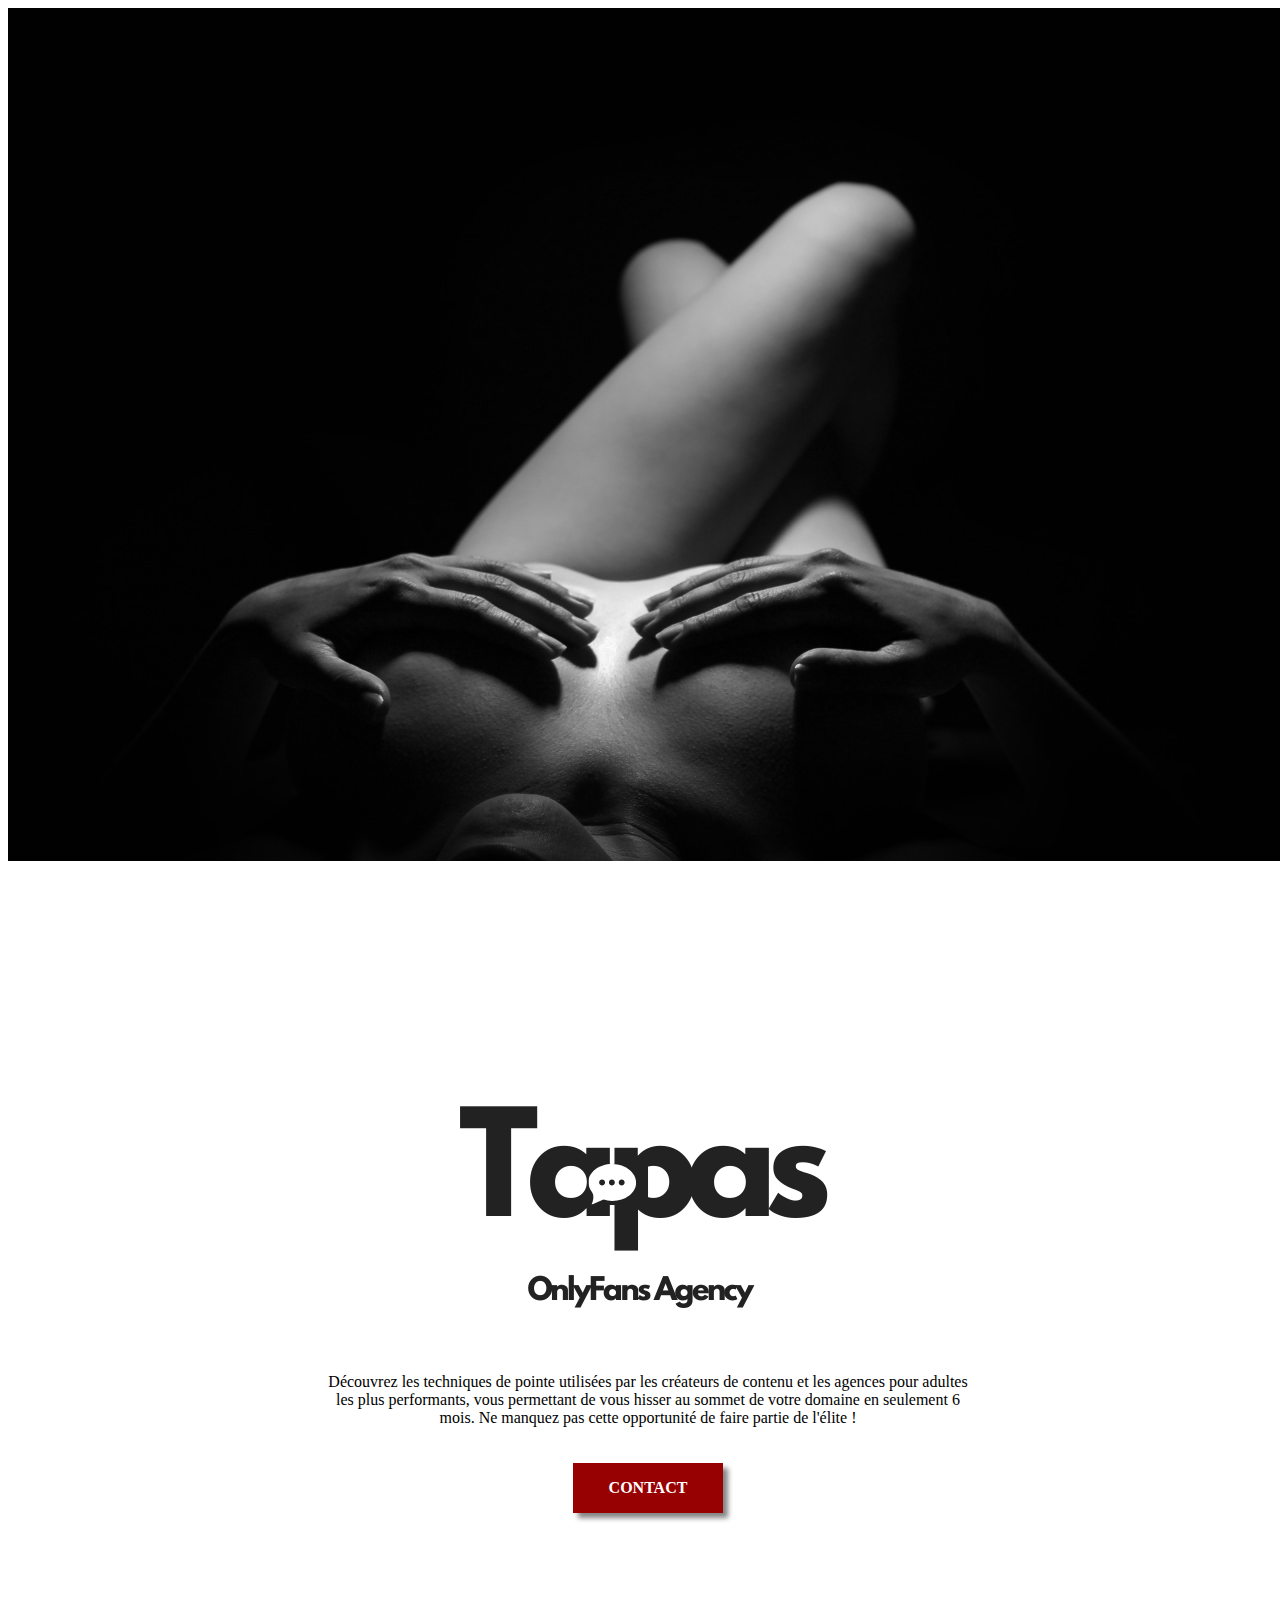
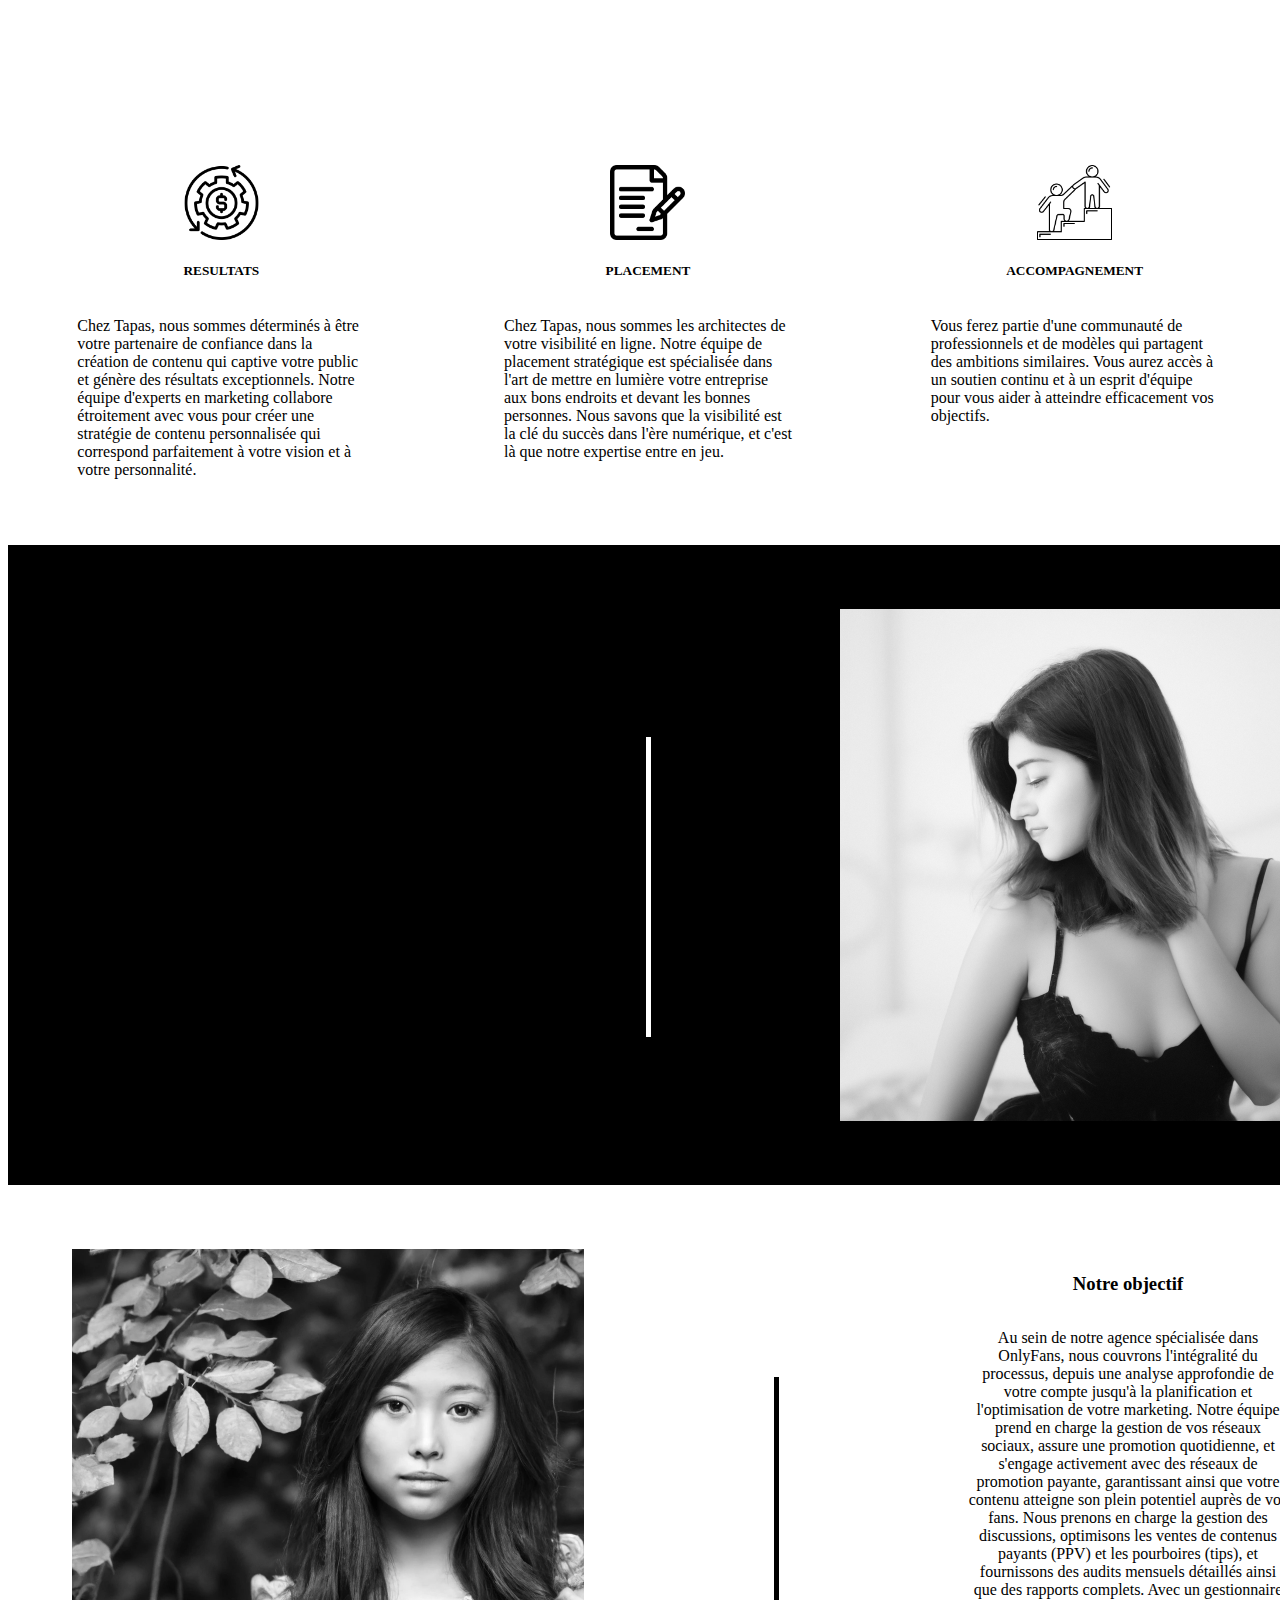
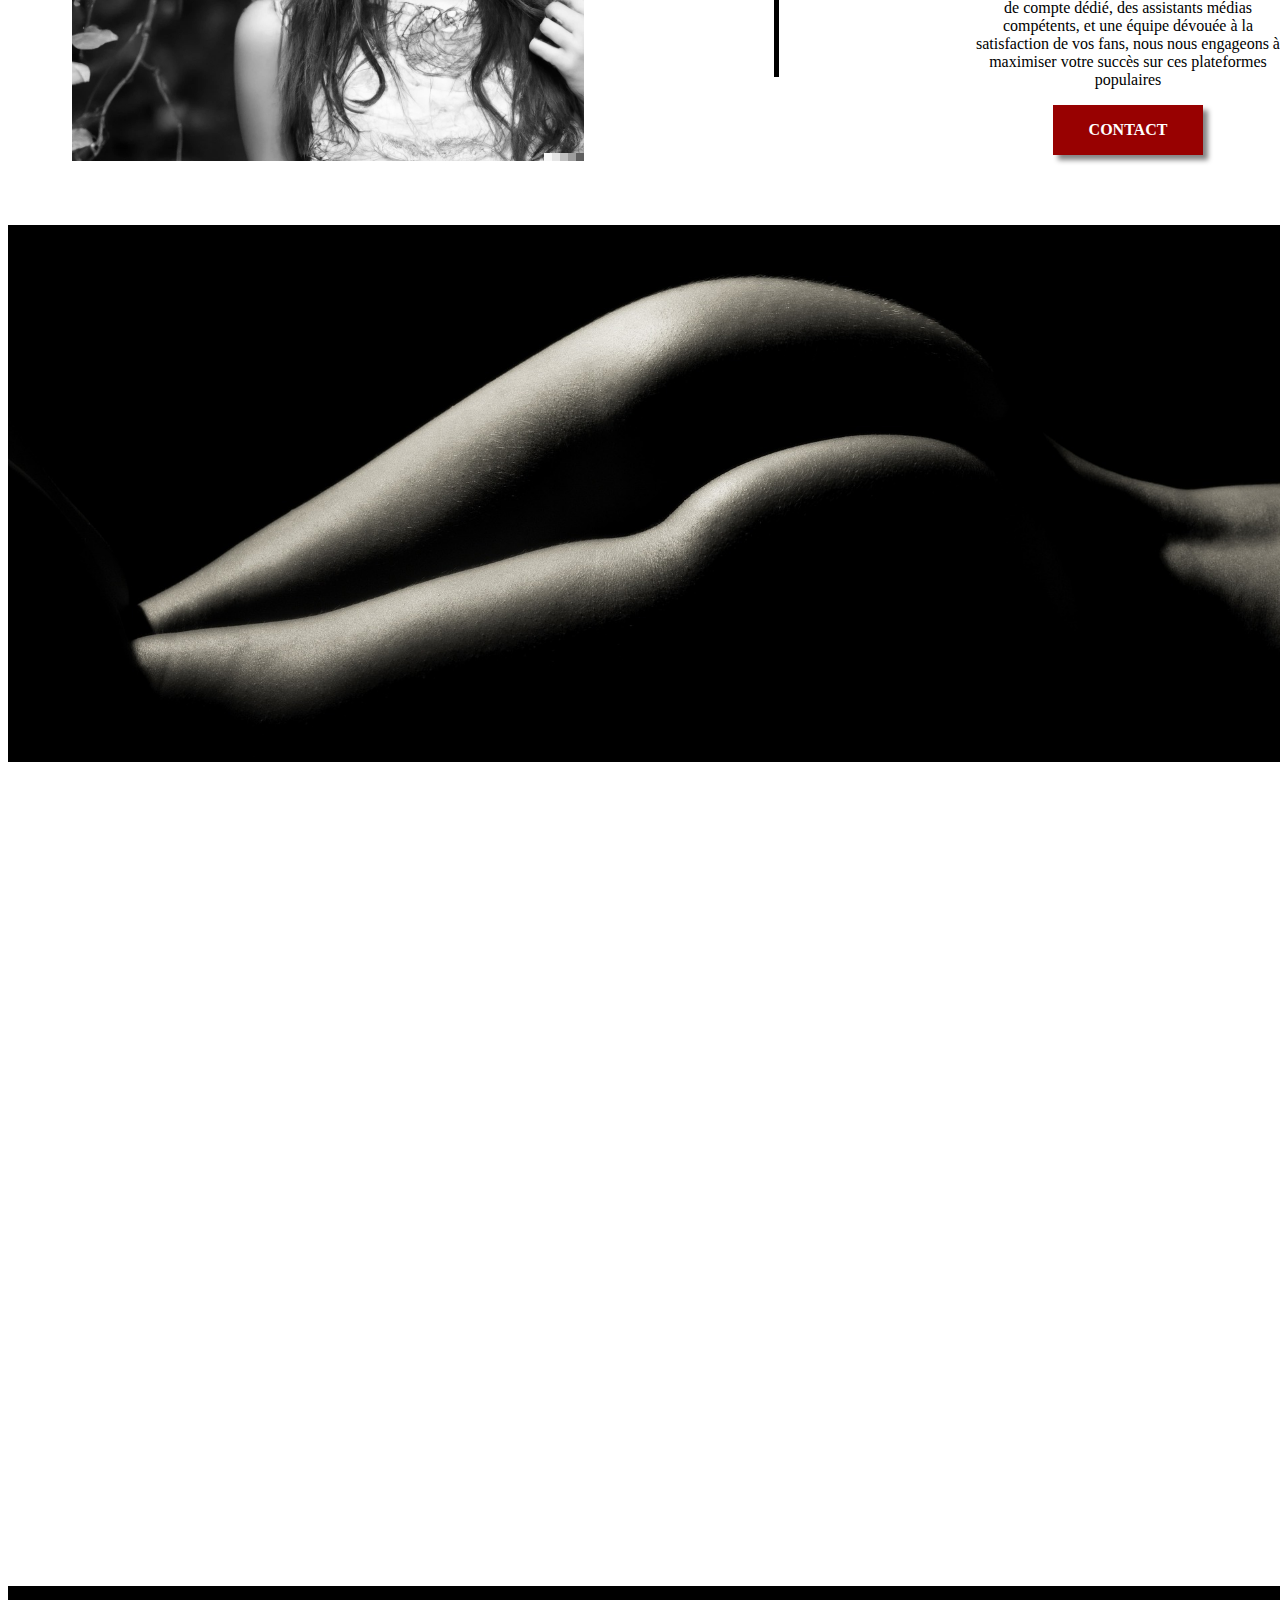
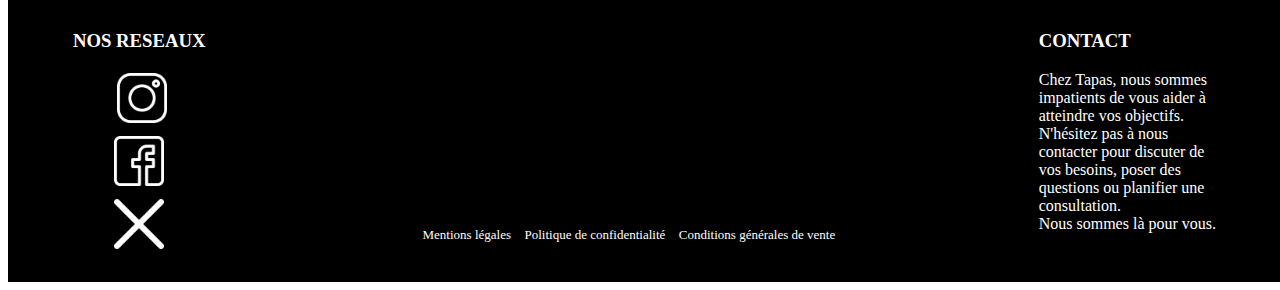
==== index.html @ 9abede22 "Add files via upload" ====
<!DOCTYPE html>
<html lang="fr">

<head>
    <meta charset="UTF-8">
    <meta name="viewport" content="width=device-width, initial-scale=1.0">
    <link rel="stylesheet" href="style.css">
    <link rel="icon" href="/favicon_io/favicon.ico">
    <link href="https://cdn.jsdelivr.net/npm/bootstrap@5.3.1/dist/css/bootstrap.min.css" rel="stylesheet"
        integrity="sha384-4bw+/aepP/YC94hEpVNVgiZdgIC5+VKNBQNGCHeKRQN+PtmoHDEXuppvnDJzQIu9" crossorigin="anonymous">
    <title>TAPAS OnlyFanAgency</title>
</head>

<body>
    <nav class="navbar navbar-expand-lg  bg-white" id="nav-section">
        <div class="container-fluid">
            <a class="navbar-brand" href="#"><img src="photos/1.png" alt="logo"
                    style="max-width: 100px; max-height: auto; margin-left: 20px;"></a>
            <button class="navbar-toggler" type="button" data-bs-toggle="collapse" data-bs-target="#navbarNav"
                aria-controls="navbarNav" aria-expanded="false" aria-label="Toggle navigation">
                <span class="navbar-toggler-icon"></span>
            </button>
            <div class="collapse navbar-collapse" id="navbarNav">
                <ul class="navbar-nav custom-ml-auto"> <!-- Utilisation de custom-ml-auto -->
                    <li class="nav-item">
                        <a class="nav-link  fw-bold" aria-current="page" href=""
                            style="text-decoration: none !important; color: black; ">  <div class="textnavbar">ACCUEIL</div></a>
                    </li>
                    <li class="nav-item">
                        <a class="nav-link  fw-bold " href=""
                            style="text-decoration: none !important; color: black;" >  <div class="textnavbar textnavbarmar">EN SAVOIR PLUS</div></a>
                    </li>
                    <li class="nav-item itemcontact">
                        <a class="nav-link  fw-bold" style="text-decoration: none !important; color: black; "
                           >
                            <a href="mailto: tapasonlyfans@gmail.com"><div class="contactnavbar">CONTACT</div></a>
                        </a>
                    </li>
                </ul>
            </div>
        </div>
    </nav>
    
    

    <div>
        <img src="photos/woman-1869791_1920.jpg" alt="photo d'une femme" class="photofemme">
    </div>


    <div class="section1">
        <div><img src="photos/1.png" alt="image logo"></div>
        <div class="textsection1">
            <p>Découvrez les techniques de pointe utilisées par les créateurs de contenu et les agences pour adultes les plus performants, vous permettant de vous hisser au sommet de votre domaine en seulement 6 mois. Ne manquez pas cette opportunité de faire partie de l'élite !</p>
        </div>
        <a href="mailto: tapasonlyfans@gmail.com"> <div class="boutoncontactsection1"> CONTACT</div></a>
    </div>

    <div class="cardsection1">
        <div class="card" style="width: 18rem; ">
            <img src="photos/money-management.png" class="card-img-top" alt="...">
            <div class="card-body">
                <h5 class="card-title fw-bold">RESULTATS</h5>
                <p class="card-text"> Chez Tapas, nous sommes déterminés à être votre partenaire de confiance dans la création de contenu qui captive votre public et génère des résultats exceptionnels. Notre équipe d'experts en marketing collabore étroitement avec vous pour créer une stratégie de contenu personnalisée qui correspond parfaitement à votre vision et à votre personnalité.</p>

            </div>
        </div>
        <div class="card" style="width: 18rem; ">
            <img src="photos/contrat.png" class="card-img-top" alt="...">
            <div class="card-body">
                <h5 class="card-title fw-bold ">PLACEMENT</h5>
                <p class="card-text">Chez Tapas, nous sommes les architectes de votre visibilité en ligne. Notre équipe de placement stratégique est spécialisée dans l'art de mettre en lumière votre entreprise aux bons endroits et devant les bonnes personnes. Nous savons que la visibilité est la clé du succès dans l'ère numérique, et c'est là que notre expertise entre en jeu.
                </p>

            </div>
        </div>
        <div class="card" style="width: 18rem; ">
            <img src="photos/soutien.png" class="card-img-top" alt="...">
            <div class="card-body">
                <h5 class="card-title fw-bold">ACCOMPAGNEMENT</h5>
                <p class="card-text ">Vous ferez partie d'une communauté de professionnels et de modèles qui partagent des ambitions similaires. Vous aurez accès à un soutien continu et à un esprit d'équipe pour vous aider à atteindre efficacement vos objectifs.</p>

            </div>
        </div>
    </div>

    <div class="section2 in-view">
        <div class="textsection2">
            <h3 style="text-align: center; color: white; font-weight: 600;">Notre Engagement envers Votre Succès</h3>
            <p style="text-align: start; color: white;">Au sein de notre agence Onlyfans, notre mission est de vous guider vers le succès sur les plateformes OnlyFans et MYM, depuis votre inscription jusqu'à la création de contenu. Notre objectif est de travailler en étroite collaboration avec vous pour développer des stratégies efficaces qui stimuleront votre compte et augmenteront considérablement vos revenus. Nous sommes déterminés à faire de votre parcours sur ces plateformes une expérience réussie et lucrative.</p>
            <a href="mailto: tapasonlyfans@gmail.com"> <div class="boutoncontactsection1"> CONTACT</div></a>
        </div>
        <div class="barresection2"></div>
        <img src="photos/femmenuise.png" alt="une photo de femme" class="imagesection2">
    </div>
    

    <div class="section3 in-view">
        <div class="textsection3">
            <h3 class="fw-bold" style="text-align: center; color: black;">Notre objectif </h3>
            <p style="text-align: center; color: black;">Au sein de notre agence spécialisée dans OnlyFans, nous couvrons l'intégralité du processus, depuis une analyse approfondie de votre compte jusqu'à la planification et l'optimisation de votre marketing. Notre équipe prend en charge la gestion de vos réseaux sociaux, assure une promotion quotidienne, et s'engage activement avec des réseaux de promotion payante, garantissant ainsi que votre contenu atteigne son plein potentiel auprès de vos fans.

                Nous prenons en charge la gestion des discussions, optimisons les ventes de contenus payants (PPV) et les pourboires (tips), et fournissons des audits mensuels détaillés ainsi que des rapports complets. Avec un gestionnaire de compte dédié, des assistants médias compétents, et une équipe dévouée à la satisfaction de vos fans, nous nous engageons à maximiser votre succès sur ces plateformes populaires</p>
                <a href="mailto: tapasonlyfans@gmail.com"> <div class="boutoncontactsection1"> CONTACT</div></a>
        </div>
        <div class="barresection3"></div>
        <img src="photos/femmeasiatique.png" alt="une photo de femme" class="imagesection3">
    </div>
    

     <img src="photos/Fessefemme.png" alt="" class="photofessefemme">

 
     <div class="section4 in-view">
        <img src="photos/Graphe.png" alt="graphique" class="imagesection4">
        <h3 style="text-align: center; color: black; font-weight: bold;">Optimisation du résultat</h3>
        <div class="textsection4">
            <p>Chez Tapas, nous sommes les maîtres de la transformation rapide. En seulement 6 mois, nous transformons vos objectifs en réalité. Grâce à des stratégies personnalisées, une mise en œuvre efficace et un suivi constant, nous vous aidons à atteindre des résultats tangibles. Votre succès est notre mission, et nous sommes déterminés à vous mener vers la réussite en un temps record. Découvrez comment notre expertise en optimisation peut propulser votre entreprise vers de nouveaux sommets en seulement 6 mois. Contactez-nous aujourd'hui pour commencer à réaliser vos rêves plus rapidement que vous ne l'auriez imaginé.</p>
        </div>
        <a href="mailto: tapasonlyfans@gmail.com"> <div class="boutoncontactsection1"> CONTACT</div></a>
    </div>
    



<footer>
    <div class="reseaux"> 
        <h3 class="fw-bold" >NOS RESEAUX</h3>
        <a href="https://instagram.com/tapasagency?igshid=NzZhOTFlYzFmZQ==" target="_blank" rel="noopener noreferrer"><img src="photos/instagram(2).png" alt="" class="logo"></a>
        <img src="photos/facebook(1).png" alt="" class="logo">
        <img src="photos/x.png" alt="" class="logo">
    </div>
    <div class="infolegale">
        <p>Mentions légales</p>
        <p>Politique de confidentialité</p>
        <p>Conditions générales de vente</p>
    </div>
    <div class="contact" style="width: 15%;">
        <h3 class="fw-bold">CONTACT</h3>
        <p>Chez Tapas, nous sommes impatients de vous aider à atteindre vos objectifs. N'hésitez pas à nous contacter pour discuter de vos besoins, poser des questions ou planifier une consultation. <br>Nous sommes là pour vous.</p>
    </div>
</footer>
<script src="script.js"></script>
<script src="https://cdn.jsdelivr.net/npm/bootstrap@5.3.1/dist/js/bootstrap.bundle.min.js"
    integrity="sha384-HwwvtgBNo3bZJJLYd8oVXjrBZt8cqVSpeBNS5n7C8IVInixGAoxmnlMuBnhbgrkm"
    crossorigin="anonymous"></script>
</body>
</html>
---- style.css ----
@media only screen and (min-width: 767px) {

    body {
        width: 100%;
    }
    .photofemme {
        width: 100%;
        height: 100%;
      }
    
      a {
        text-decoration: none!important;
        color: white!important;
      }
      .custom-ml-auto {
        margin-left: auto;
        margin-right: 5%;
    }
      #nav-section {
        display: flex;
        align-items: center;
        justify-content: center;
        position: fixed;
        top: 0;
        left: 0;
        right: 0;
        z-index: 10;
        opacity: 0;
        transition: opacity 2s ease-in-out;
        box-shadow: 5px 2px 2px rgba(0, 0, 0, 0.486);
    
      }
      .nav-item {
        margin-left: 50px!important;
    }

      .textnavbar {

        height: 50px;
        background-color: #ffffff;
        color: rgb(0, 0, 0);
        font-weight: bold;
        display: flex;
        align-items: center;
        justify-content: center;

      }
      .contactnavbar {
    
        width: 150px;
        height: 50px;
        background-color: #980101;
        color: white;
        font-weight: bold;
        display: flex;
        align-items: center;
        justify-content: center;
        box-shadow: 5px 5px 5px rgba(0, 0, 0, 0.486);
      }
      
      .photofemme {
        z-index: 1;
      }
      
      .photofemme:after {
        content: "";
        position: absolute;
        top: 0;
        left: 0;
        right: 0;
        bottom: 0;
        background-color: rgba(0, 0, 0, 0.5);
        z-index: 0;
      }
      
    
      .section1 {
        display: flex;
        flex-direction: column;
        align-items: center;
        justify-content: center;
        height: 100vh; /* 100% de la hauteur de la fenêtre visible */
        text-align: center;
    }
    
    .section1 div {
        margin-bottom: 20px;
    }
    
    .section1 img {
    
        margin-bottom: 20px;
    }
    
    .textsection1 {
        width: 50%;
    }
    
    .boutoncontactsection1 {
        width: 150px;
        height: 50px;
        background-color: #980101;
        color: white;
        font-weight: bold;
        display: flex;
        align-items: center;
        justify-content: center;
        box-shadow: 5px 5px 5px rgba(0, 0, 0, 0.486);
    }
    
    .cardsection1 {
        display: flex;
        flex-direction: row;
        justify-content: space-around;
        margin-bottom: 50px;
    }
    
    .cardsection1 div {
        border-color: white;
        display: flex;
        flex-direction: column  ;
        align-items: center;
        justify-content: start;
    }
    
    .card-img-top {
        max-width: 75px;
        max-height: 75px;
    }
    
    /* Section 2 */
    .section2 {
        padding: 5% 5% 5% 5%;
    
        width: 100%;
        height: 75%;
        background-color: black;
        display: flex;
        flex-direction: row ;
        justify-content: space-between;
    }
    
    .textsection2 {
        display: flex;
        flex-direction: column;
        align-items: center;
        justify-content: center;
        text-align: center;
        max-width: 25%;
        margin-left: 5%;
    }
    
    
    .barresection2 {
        width: 5px;
        height: 300px;
        background-color: white;
        margin-top: 10%;
    } 
    
    .imagesection2 {
        max-width: 40%;
        height: auto;
    }
    
    .textsection2 {
        opacity: 0; /* Commencez avec une opacité à 0 pour cacher le contenu */
        transform: translateX(-100%); /* Déplacez le contenu à gauche de l'écran */
        transition: opacity 3s ease, transform 3s ease; /* Ajoutez une transition pour une animation fluide */
    }
    
    /* Appliquez les styles lorsque la section2 est visible dans la fenêtre visible (utilisez les préfixes de navigateur appropriés) */
    .section2.in-view .textsection2 {
        opacity: 1; /* Augmentez l'opacité pour afficher le contenu */
        transform: translateX(0); /* Déplacez le contenu à sa position d'origine */
    }
    
    /* Section 3 */
    
    .section3 {
        padding: 5% 5% 5% 5%;
        width: 100%;
        height: 75%;
        background-color: rgb(255, 255, 255);
        display: flex;
        flex-direction: row-reverse ;
        justify-content: space-between;
    }
    
    
    .textsection3 {
        display: flex;
        flex-direction: column;
        align-items: center;
        justify-content: center;
        text-align: center;
        max-width: 25%;
        margin-right: 5%;
    }
    
    
    .barresection3 {
        width: 5px;
        height: 300px;
        background-color: rgb(0, 0, 0);
        margin-top: 10%;
    } 
    
    .imagesection3 {
        max-width: 40%;
        height: auto;
    }
    
    .textsection3 {
        opacity: 0; 
        transform: translateX(100%); 
        transition: opacity 3s ease, transform 3s ease; 
    }
    
    
    .section3.in-view .textsection3 {
        opacity: 1; 
        transform: translateX(0);
    }
    
    .photofessefemme {
        max-width: 100%;
        max-height: 25%;
    }
    
    /* Section 4 */
    .section4 {
        margin-top: 5%;
        margin-bottom: 5%;
        display: flex;
        flex-direction: column;
        align-items: center;
        justify-content: center;
        text-align: center;
        opacity: 0; /* Commencez avec une opacité à 0 pour cacher la section */
        transition: opacity 1.5s ease; /* Ajoutez une transition pour une animation fluide */
    }
    .section4.in-view {
        opacity: 1; /* Augmentez l'opacité pour afficher la section */
    }
    .imagesection4 {
        max-width: 50%;
        margin-bottom: 1%;
    }
    .textsection4 {
        margin-top: 1%;
        max-width: 50%;
    }
    
    /* footer */
    
    footer {
        padding: 2% 2% 2% 2%;
        display: flex;
        flex-direction: row;
        color: white;
        background-color: black;
        justify-content: space-around;
    }
    
    .reseaux {
        display: flex;
        flex-direction: column;
        align-items: center;
    }
    
    .logo {
        margin: 5%;
        max-width: 50px;
        max-height: 50px;
    }
    
    .infolegale {
        width: 55%;
        display: flex;
        align-items: flex-end;
        justify-content: center;
        text-align: center;
    }
    
    .infolegale p {
        font-size: small;
        margin-left: 2%;
    }}
@media only screen and (max-width: 767px) {
    .photofemme {
        width: 100%;
        height: 100%;
      }
    
      .custom-ml-auto {
        margin-left: auto;
    
    }
      #nav-section {
        display: flex;
        align-items: center;
        justify-content: center;
        position: fixed;
        top: 0;
        left: 0;
        right: 0;
        opacity: 0;
        transition: opacity 2s ease-in-out;
        box-shadow: 5px 2px 2px rgba(0, 0, 0, 0.486);
        z-index: 20;
    
      }

      .contactnavbar {
        width: 150px;
        height: 50px;
        background-color: #980101;
        color: white;
        font-weight: bold;
        display: flex;
        align-items: center;
        justify-content: center;
        box-shadow: 5px 5px 5px rgba(0, 0, 0, 0.486);
      }
      
      .photofemme {
        z-index: 1;
      }
      
      .photofemme:after {
        content: "";
        position: absolute;
        top: 0;
        left: 0;
        right: 0;
        bottom: 0;
        background-color: rgba(0, 0, 0, 0.5);
        z-index: 0;
      }
      
    
      .section1 {
        display: flex;
        flex-direction: column;
        align-items: center;
        justify-content: center;

        text-align: center;
    }
    
    .section1 div {
        margin-bottom: 20px;
    }
    
    .section1 img {
        max-width: 75%;
        margin-bottom: 20px;
    }
    
    .textsection1 {
        width: 50%;
    }
    
    .boutoncontactsection1 {
        width: 150px;
        height: 50px;
        background-color: #980101;
        color: white;
        font-weight: bold;
        display: flex;
        align-items: center;
        justify-content: center;
        box-shadow: 5px 5px 5px rgba(0, 0, 0, 0.486);

    }
    
    .cardsection1 {
        display: flex;
        flex-direction: column;
        justify-content: space-around;
        align-items: center;
        justify-content: center;
        margin-bottom: 50px;
        margin-top: 10%;
    }
    
    .cardsection1 div {
        border-color: rgb(255, 255, 255);
        display: flex;
        flex-direction: column  ;
        align-items: center;
        justify-content: center;
    }
    
    .card-img-top {
        max-width: 75px;
        max-height: 75px;
    }

    .card-body {
        display: flex;
        flex-direction: column;
        align-items: start;
        justify-content: start;
    }


    
    /* Section 2 */
    .section2 {
        padding: 5% 5% 5% 5%;
    
        width: 100%;
        height: 75%;
        background-color: black;
        display: flex;
        flex-direction: column-reverse ;
        justify-content: space-between;
        align-items: center;
        justify-content: center;
        text-align: center;
    }
    
    .textsection2 {
        display: flex;
        flex-direction: column;
        align-items: center;
        justify-content: center;
        text-align: center;
        max-width: 75%;
        margin-left: 5%;
    }
    
    
    .barresection2 {
        width: 0px;
        height: 0px;
        background-color: rgb(0, 0, 0);
    } 
    
    .imagesection2 {
        max-width: 100%;
        height: auto;
        margin-top: 5%;
        margin-bottom: 5%;
    }
    
    .textsection2 {
        opacity: 0; /* Commencez avec une opacité à 0 pour cacher le contenu */
        transform: translateX(-100%); /* Déplacez le contenu à gauche de l'écran */
        transition: opacity 3s ease, transform 3s ease; /* Ajoutez une transition pour une animation fluide */
    }
    
    /* Appliquez les styles lorsque la section2 est visible dans la fenêtre visible (utilisez les préfixes de navigateur appropriés) */
    .section2.in-view .textsection2 {
        opacity: 1; /* Augmentez l'opacité pour afficher le contenu */
        transform: translateX(0); /* Déplacez le contenu à sa position d'origine */
    }
    
    /* Section 3 */
    
    .section3 {
        padding: 5% 5% 5% 5%;
        width: 100%;
        height: 75%;
        background-color: rgb(255, 255, 255);
        display: flex;
        flex-direction: column-reverse ;
        align-items: center;
        justify-content: center;
    }
    
    
    .textsection3 {
        display: flex;
        flex-direction: column;
        align-items: center;
        justify-content: center;
        text-align: center;
        max-width: 75%;
        margin-right: 5%;
    }
    
    
    .barresection3 {
        width: 0px;
        height: 0px;
        background-color: rgb(255, 255, 255);
    } 
    
    .imagesection3 {
        max-width: 100%;
        height: auto;
    }
    
    .textsection3 {
        opacity: 0; 
        transform: translateX(100%); 
        transition: opacity 3s ease, transform 3s ease; 
    }
    
    
    .section3.in-view .textsection3 {
        opacity: 1; 
        transform: translateX(0);
    }
    
    .photofessefemme {
        max-width: 100%;
        max-height: 25%;
    }
    
    /* Section 4 */
    .section4 {
        margin-top: 5%;
        margin-bottom: 5%;
        display: flex;
        flex-direction: column;
        align-items: center;
        justify-content: center;
        text-align: center;
        opacity: 0; /* Commencez avec une opacité à 0 pour cacher la section */
        transition: opacity 1.5s ease; /* Ajoutez une transition pour une animation fluide */
    }
    .section4.in-view {
        opacity: 1; /* Augmentez l'opacité pour afficher la section */
    }
    .imagesection4 {
        max-width: 50%;
        margin-bottom: 1%;
    }
    .textsection4 {
        margin-top: 1%;
        max-width: 50%;
    }
    
    /* footer */
    
    footer {
        padding: 2% 2% 2% 2%;
        display: flex;
        flex-direction: column  ;
        color: white;
        background-color: black;
        justify-content: space-around;
    }
    
    .reseaux {
        display: flex;
        flex-direction: column;
        align-items: center;
        margin-bottom: 5%;
    }
    
    .logo {
        margin: 5%;
        max-width: 50px;
        max-height: 50px;
    }
    
    .infolegale {
        width: 100%;
        display: flex;
        align-items: flex-end;
        justify-content: center;
        text-align: center;
    }
    
    .infolegale p {
        font-size: small;
        margin-left: 2%;
    }

    .contact {
        display: flex;
        flex-direction: column;
        align-items: center;
        justify-content: center;
        text-align: center;
    }
    .contact p {
        font-size: small;
    }
}
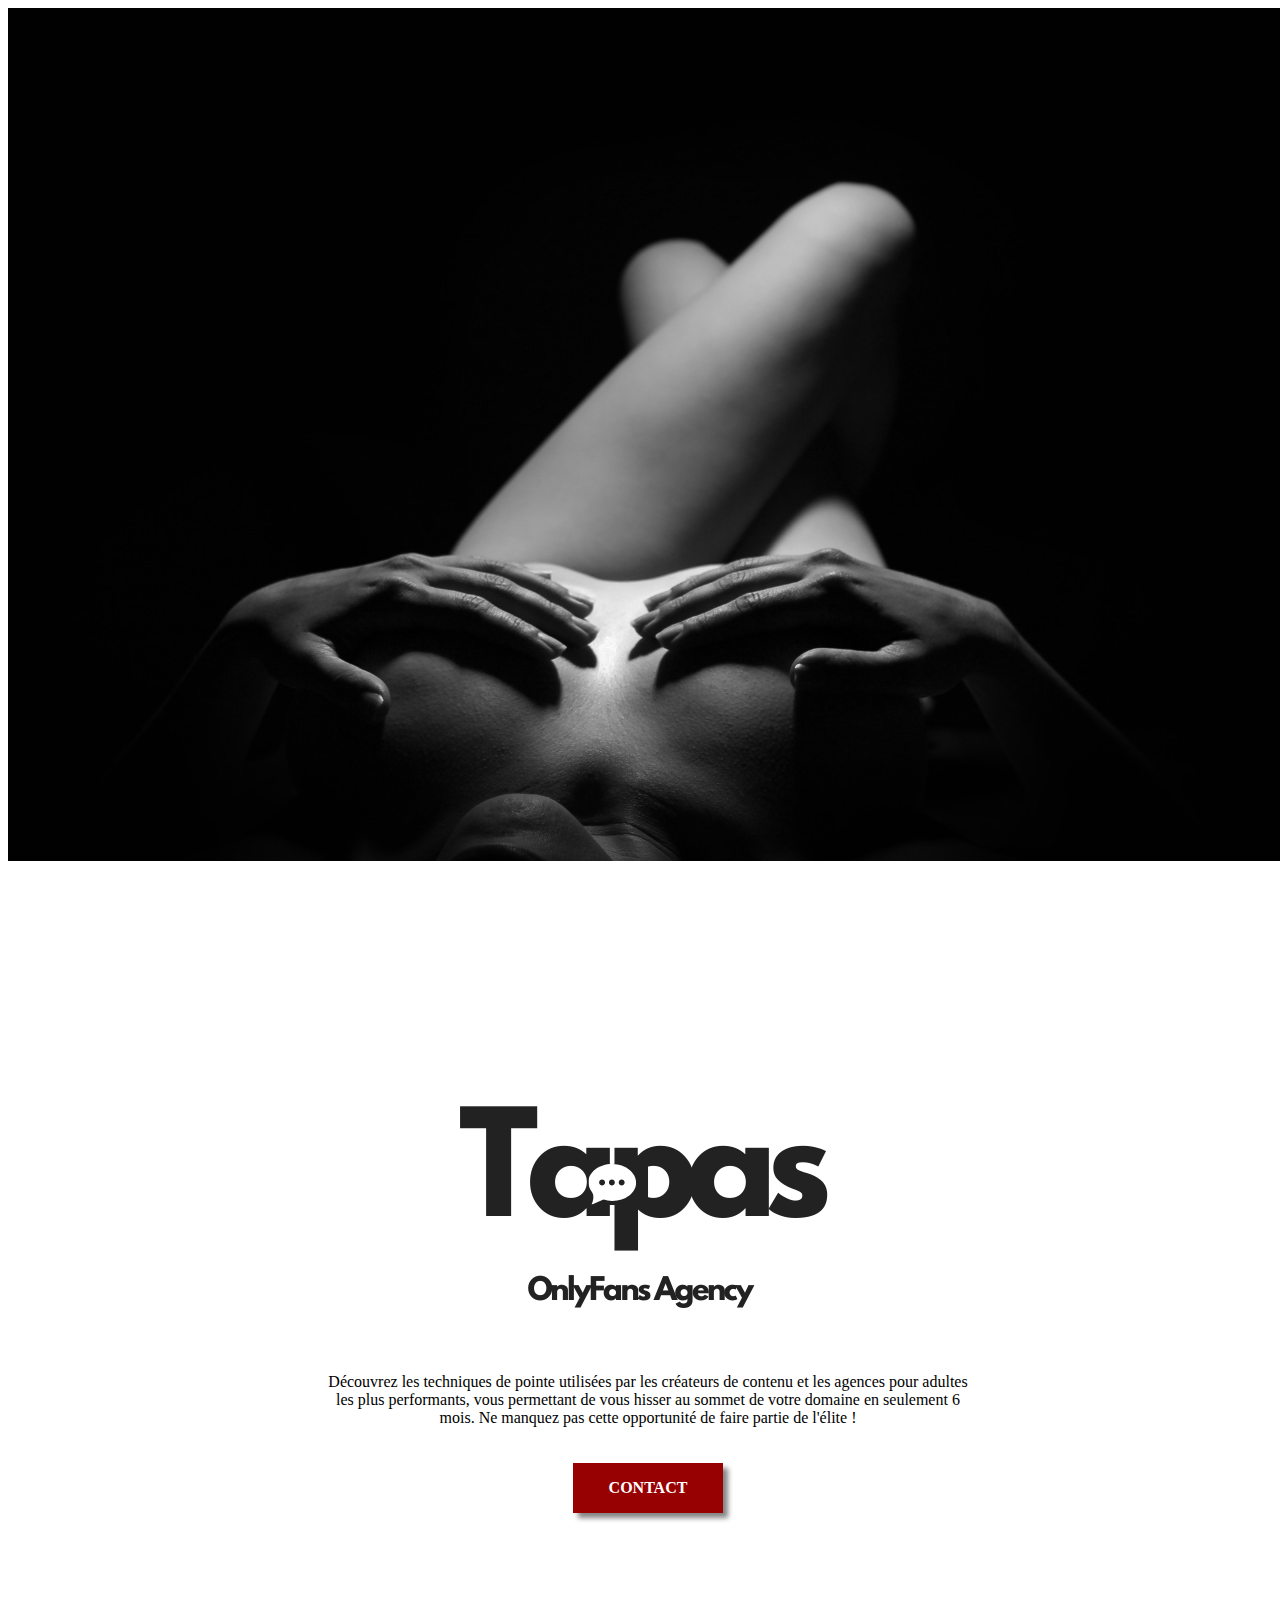
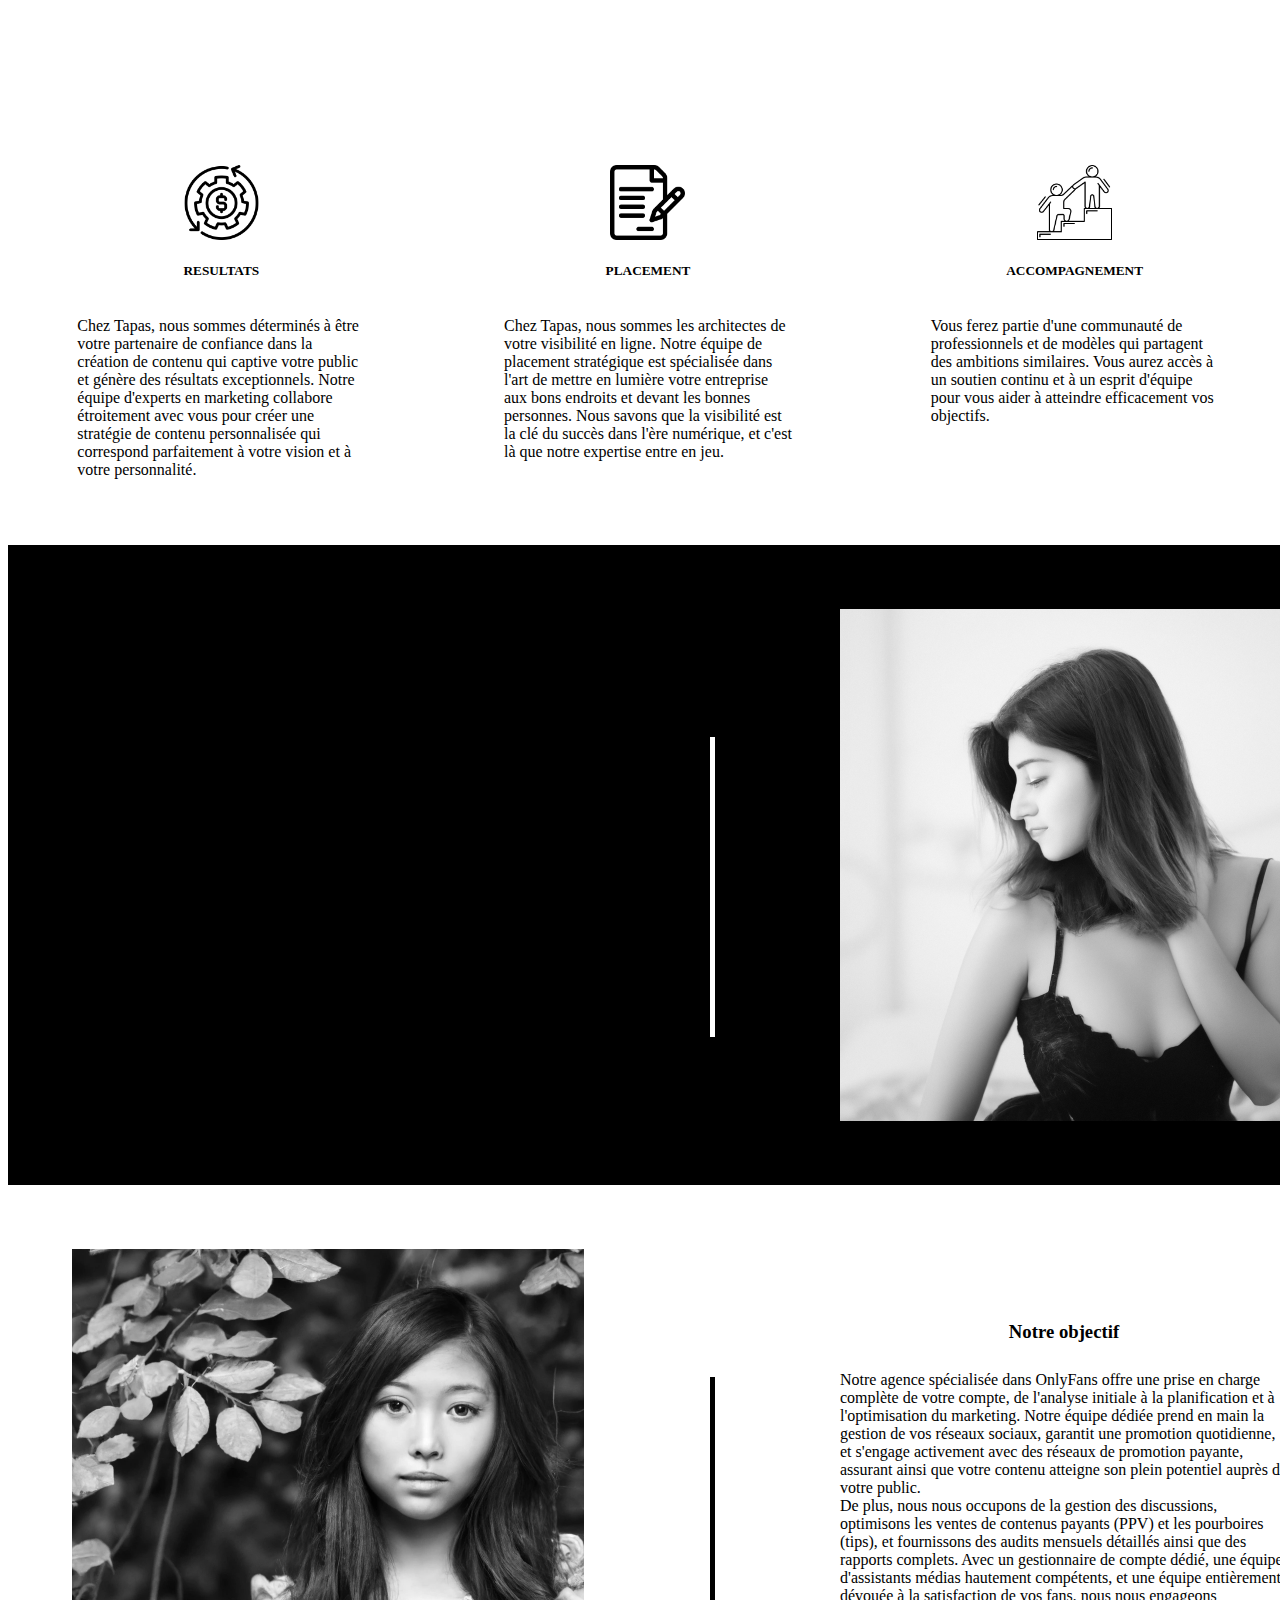
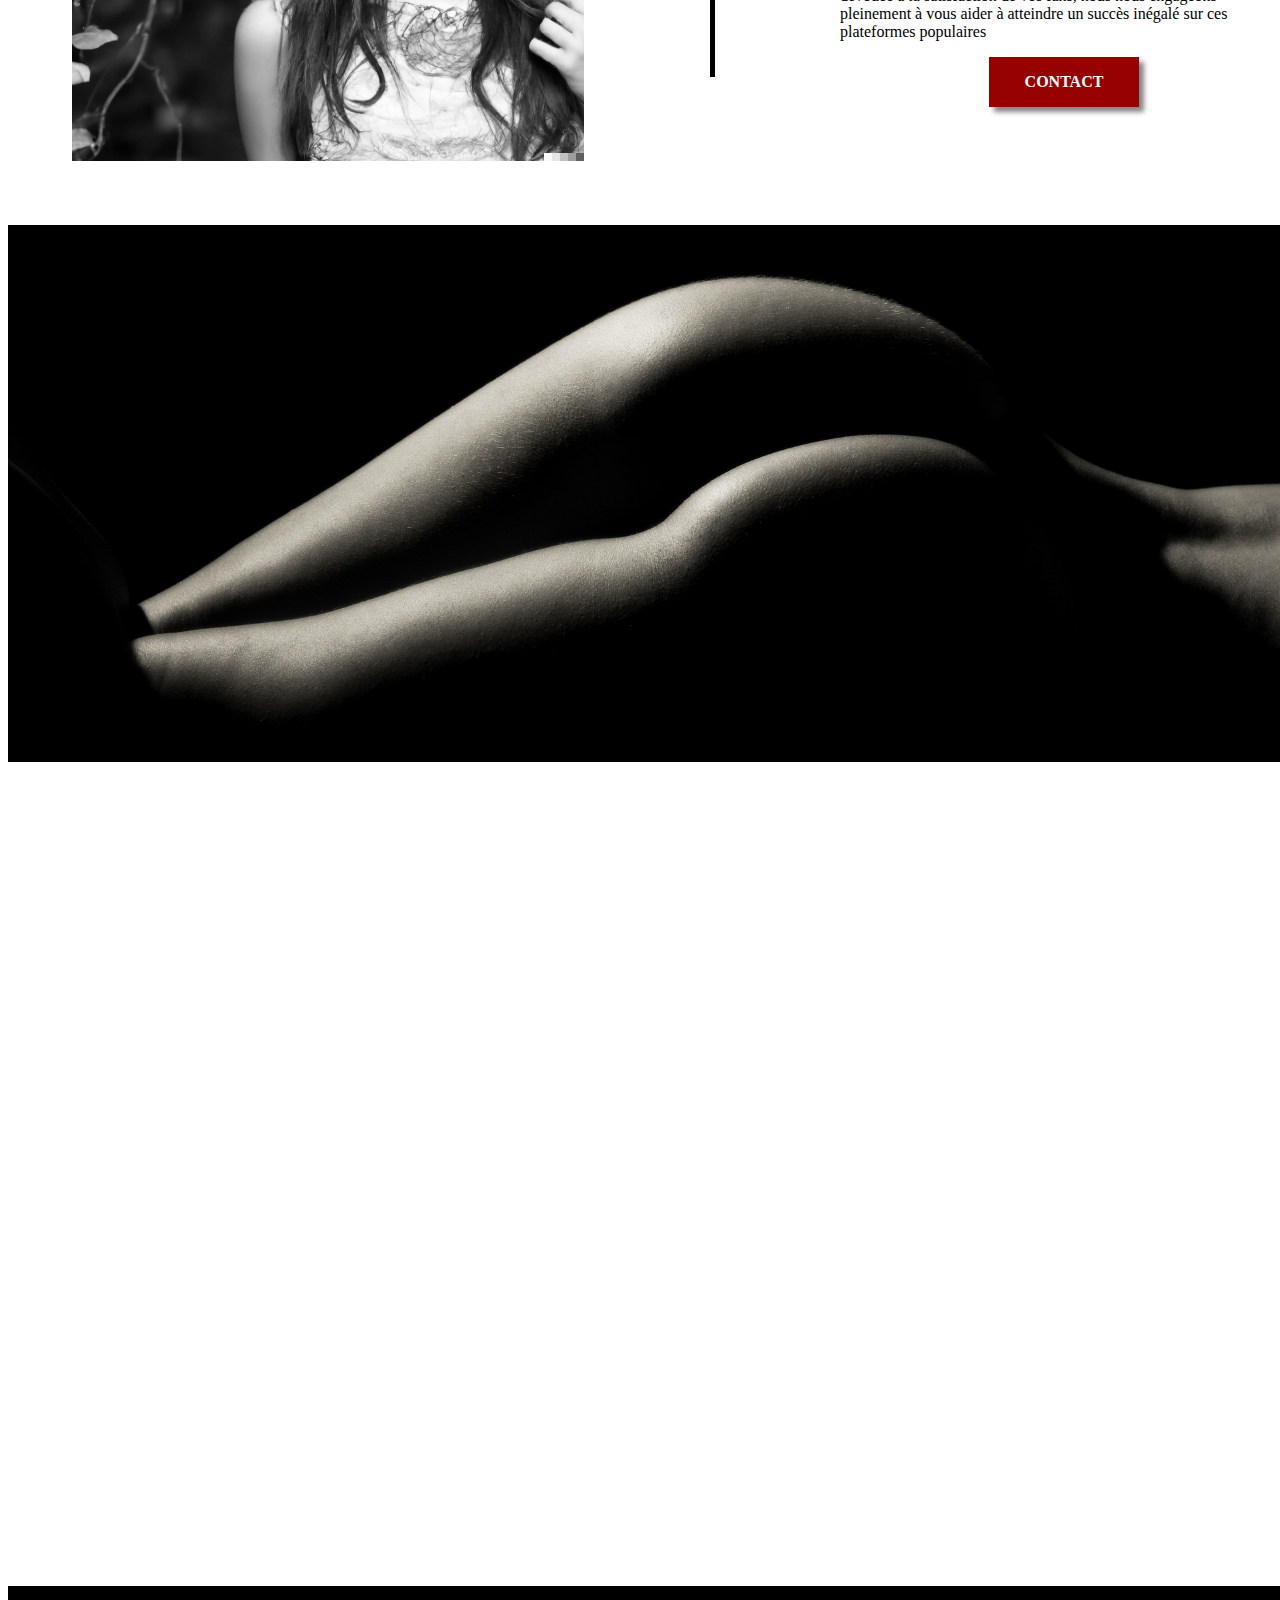
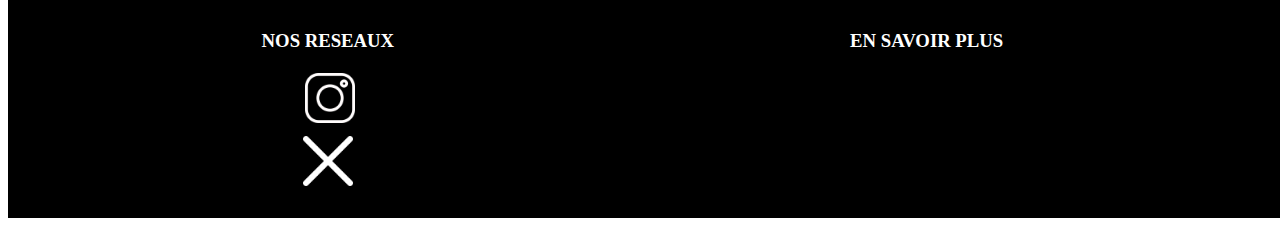
==== commit 4daefa79: "Add files via upload" ====
--- a/index.html
+++ b/index.html
@@ -87,7 +87,7 @@
     <div class="section2 in-view">
         <div class="textsection2">
             <h3 style="text-align: center; color: white; font-weight: 600;">Notre Engagement envers Votre Succès</h3>
-            <p style="text-align: start; color: white;">Au sein de notre agence Onlyfans, notre mission est de vous guider vers le succès sur les plateformes OnlyFans et MYM, depuis votre inscription jusqu'à la création de contenu. Notre objectif est de travailler en étroite collaboration avec vous pour développer des stratégies efficaces qui stimuleront votre compte et augmenteront considérablement vos revenus. Nous sommes déterminés à faire de votre parcours sur ces plateformes une expérience réussie et lucrative.</p>
+            <p style="text-align: start; color: white; margin-top: 2%;">Au sein de notre agence Onlyfans, notre mission est de vous guider vers le succès sur les plateformes OnlyFans et MYM, depuis votre inscription jusqu'à la création de contenu. Notre objectif est de travailler en étroite collaboration avec vous pour développer des stratégies efficaces qui stimuleront votre compte et augmenteront considérablement vos revenus. Nous sommes déterminés à faire de votre parcours sur ces plateformes une expérience réussie et lucrative.</p>
             <a href="mailto: tapasonlyfans@gmail.com"> <div class="boutoncontactsection1"> CONTACT</div></a>
         </div>
         <div class="barresection2"></div>
@@ -97,10 +97,8 @@
 
     <div class="section3 in-view">
         <div class="textsection3">
-            <h3 class="fw-bold" style="text-align: center; color: black;">Notre objectif </h3>
-            <p style="text-align: center; color: black;">Au sein de notre agence spécialisée dans OnlyFans, nous couvrons l'intégralité du processus, depuis une analyse approfondie de votre compte jusqu'à la planification et l'optimisation de votre marketing. Notre équipe prend en charge la gestion de vos réseaux sociaux, assure une promotion quotidienne, et s'engage activement avec des réseaux de promotion payante, garantissant ainsi que votre contenu atteigne son plein potentiel auprès de vos fans.
-
-                Nous prenons en charge la gestion des discussions, optimisons les ventes de contenus payants (PPV) et les pourboires (tips), et fournissons des audits mensuels détaillés ainsi que des rapports complets. Avec un gestionnaire de compte dédié, des assistants médias compétents, et une équipe dévouée à la satisfaction de vos fans, nous nous engageons à maximiser votre succès sur ces plateformes populaires</p>
+            <h3 class="fw-bold" style="text-align: center; color: black; font-weight: 600;">Notre objectif </h3>
+            <p style="text-align: start; color: black; margin-top: 2%;">Notre agence spécialisée dans OnlyFans offre une prise en charge complète de votre compte, de l'analyse initiale à la planification et à l'optimisation du marketing. Notre équipe dédiée prend en main la gestion de vos réseaux sociaux, garantit une promotion quotidienne, et s'engage activement avec des réseaux de promotion payante, assurant ainsi que votre contenu atteigne son plein potentiel auprès de votre public. <br>De plus, nous nous occupons de la gestion des discussions, optimisons les ventes de contenus payants (PPV) et les pourboires (tips), et fournissons des audits mensuels détaillés ainsi que des rapports complets. Avec un gestionnaire de compte dédié, une équipe d'assistants médias hautement compétents, et une équipe entièrement dévouée à la satisfaction de vos fans, nous nous engageons pleinement à vous aider à atteindre un succès inégalé sur ces plateformes populaires</p>
                 <a href="mailto: tapasonlyfans@gmail.com"> <div class="boutoncontactsection1"> CONTACT</div></a>
         </div>
         <div class="barresection3"></div>
@@ -127,17 +125,11 @@
     <div class="reseaux"> 
         <h3 class="fw-bold" >NOS RESEAUX</h3>
         <a href="https://instagram.com/tapasagency?igshid=NzZhOTFlYzFmZQ==" target="_blank" rel="noopener noreferrer"><img src="photos/instagram(2).png" alt="" class="logo"></a>
-        <img src="photos/facebook(1).png" alt="" class="logo">
         <img src="photos/x.png" alt="" class="logo">
     </div>
-    <div class="infolegale">
-        <p>Mentions légales</p>
-        <p>Politique de confidentialité</p>
-        <p>Conditions générales de vente</p>
-    </div>
+
     <div class="contact" style="width: 15%;">
-        <h3 class="fw-bold">CONTACT</h3>
-        <p>Chez Tapas, nous sommes impatients de vous aider à atteindre vos objectifs. N'hésitez pas à nous contacter pour discuter de vos besoins, poser des questions ou planifier une consultation. <br>Nous sommes là pour vous.</p>
+        <h3 class="fw-bold">EN SAVOIR PLUS</h3>
     </div>
 </footer>
 <script src="script.js"></script>
--- a/style.css
+++ b/style.css
@@ -133,7 +133,7 @@
         padding: 5% 5% 5% 5%;
     
         width: 100%;
-        height: 75%;
+        height: auto;
         background-color: black;
         display: flex;
         flex-direction: row ;
@@ -146,7 +146,7 @@
         align-items: center;
         justify-content: center;
         text-align: center;
-        max-width: 25%;
+        max-width: 35%;
         margin-left: 5%;
     }
     
@@ -180,7 +180,7 @@
     .section3 {
         padding: 5% 5% 5% 5%;
         width: 100%;
-        height: 75%;
+        height: auto;
         background-color: rgb(255, 255, 255);
         display: flex;
         flex-direction: row-reverse ;
@@ -193,8 +193,8 @@
         flex-direction: column;
         align-items: center;
         justify-content: center;
-        text-align: center;
-        max-width: 25%;
+
+        max-width: 35%;
         margin-right: 5%;
     }
     
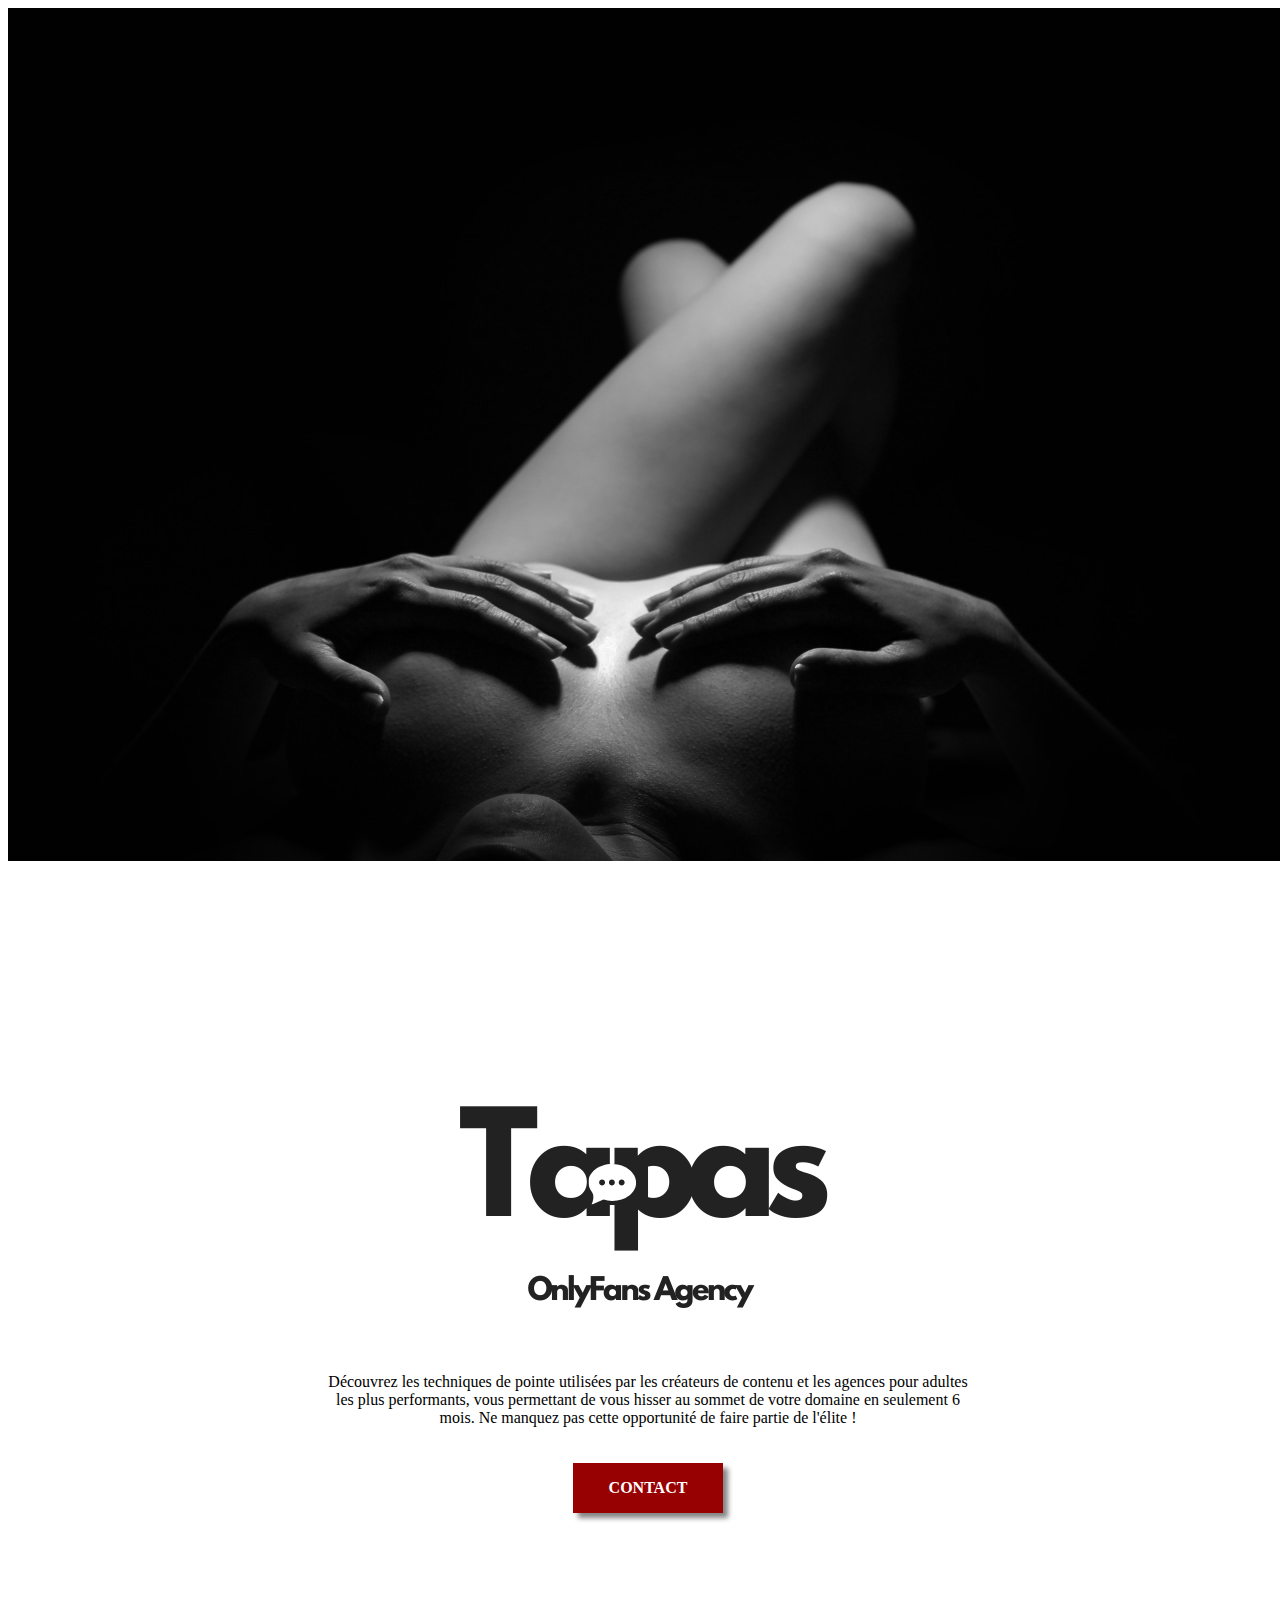
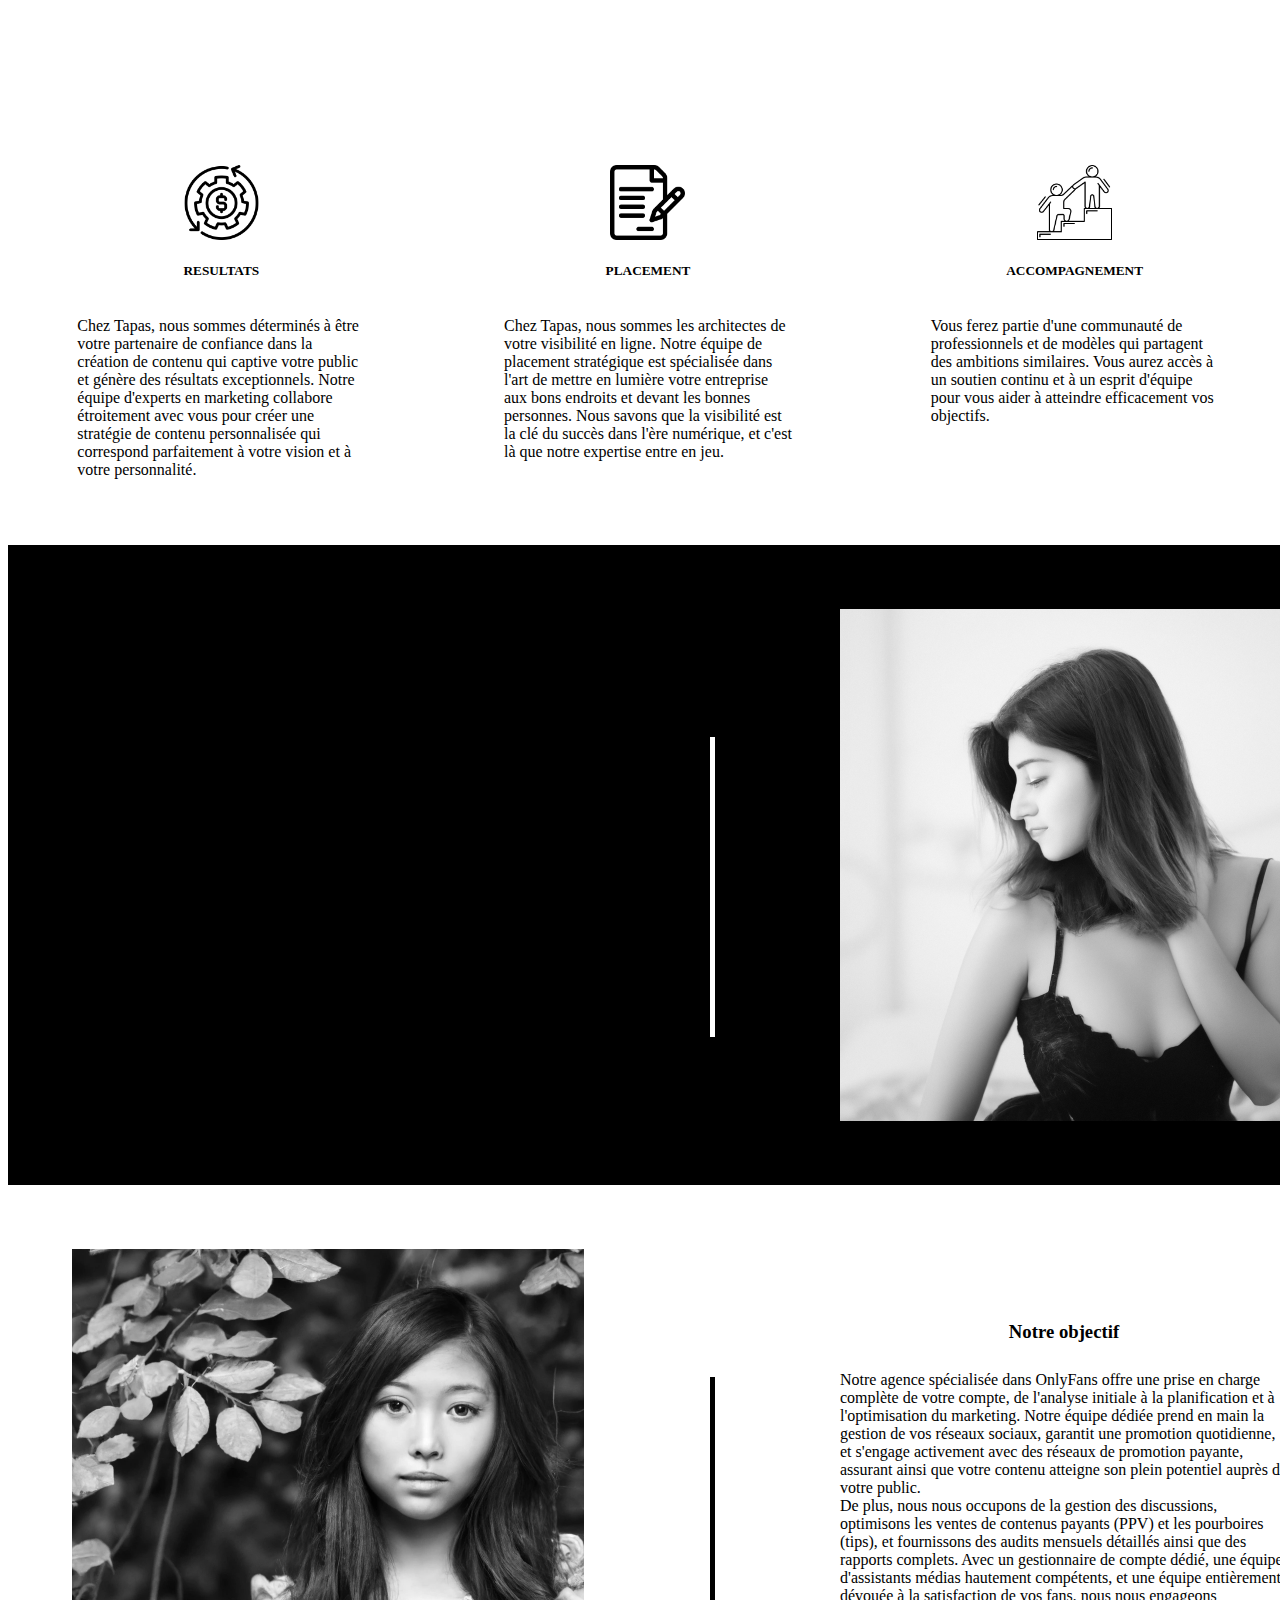
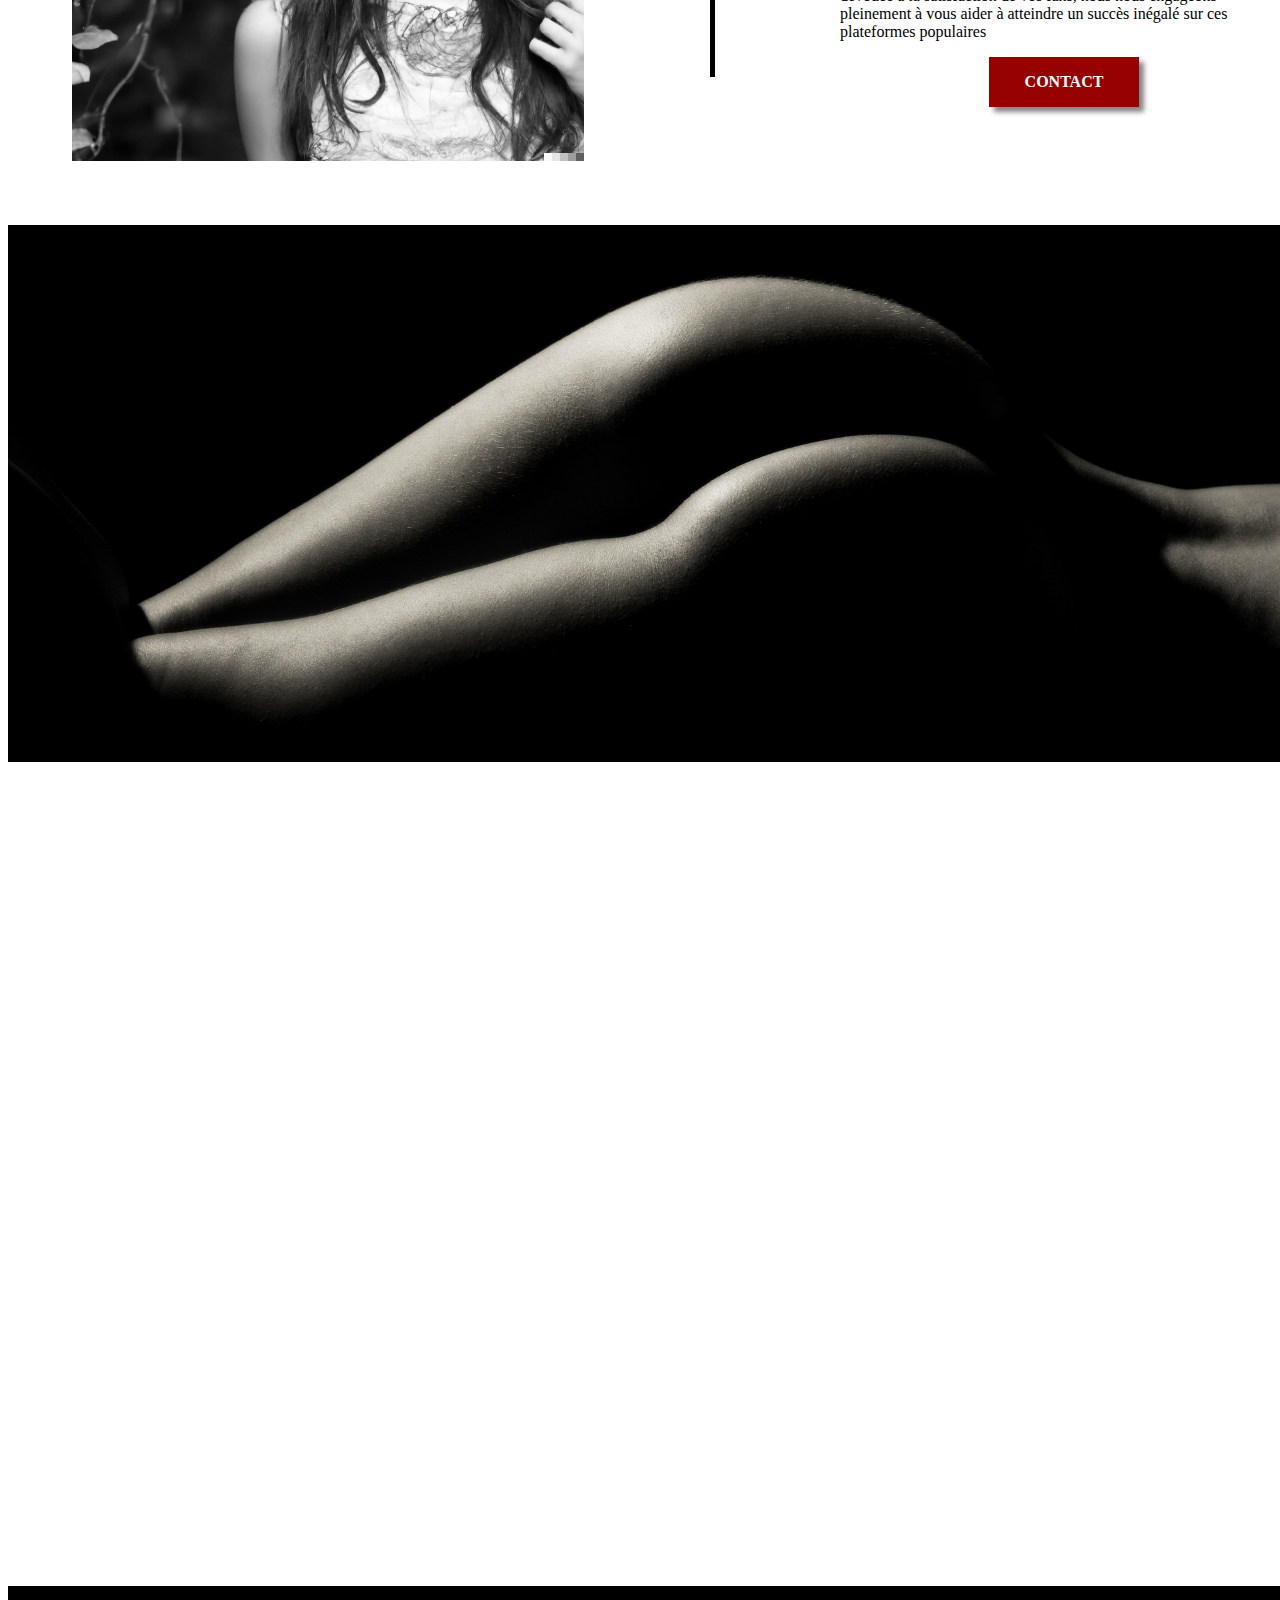
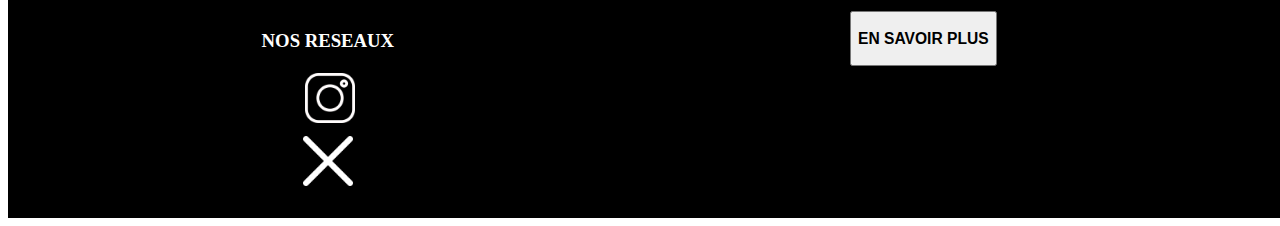
==== commit ddb1d0c3: "Add files via upload" ====
--- a/index.html
+++ b/index.html
@@ -129,7 +129,9 @@
     </div>
 
     <div class="contact" style="width: 15%;">
-        <h3 class="fw-bold">EN SAVOIR PLUS</h3>
+        <button type="button" class="btn text-white  " id="liveAlertBtn"> <h3 class="fw-bold">EN SAVOIR PLUS</h3></button>
+        <div id="liveAlertPlaceholder" ></div>
+
     </div>
 </footer>
 <script src="script.js"></script>
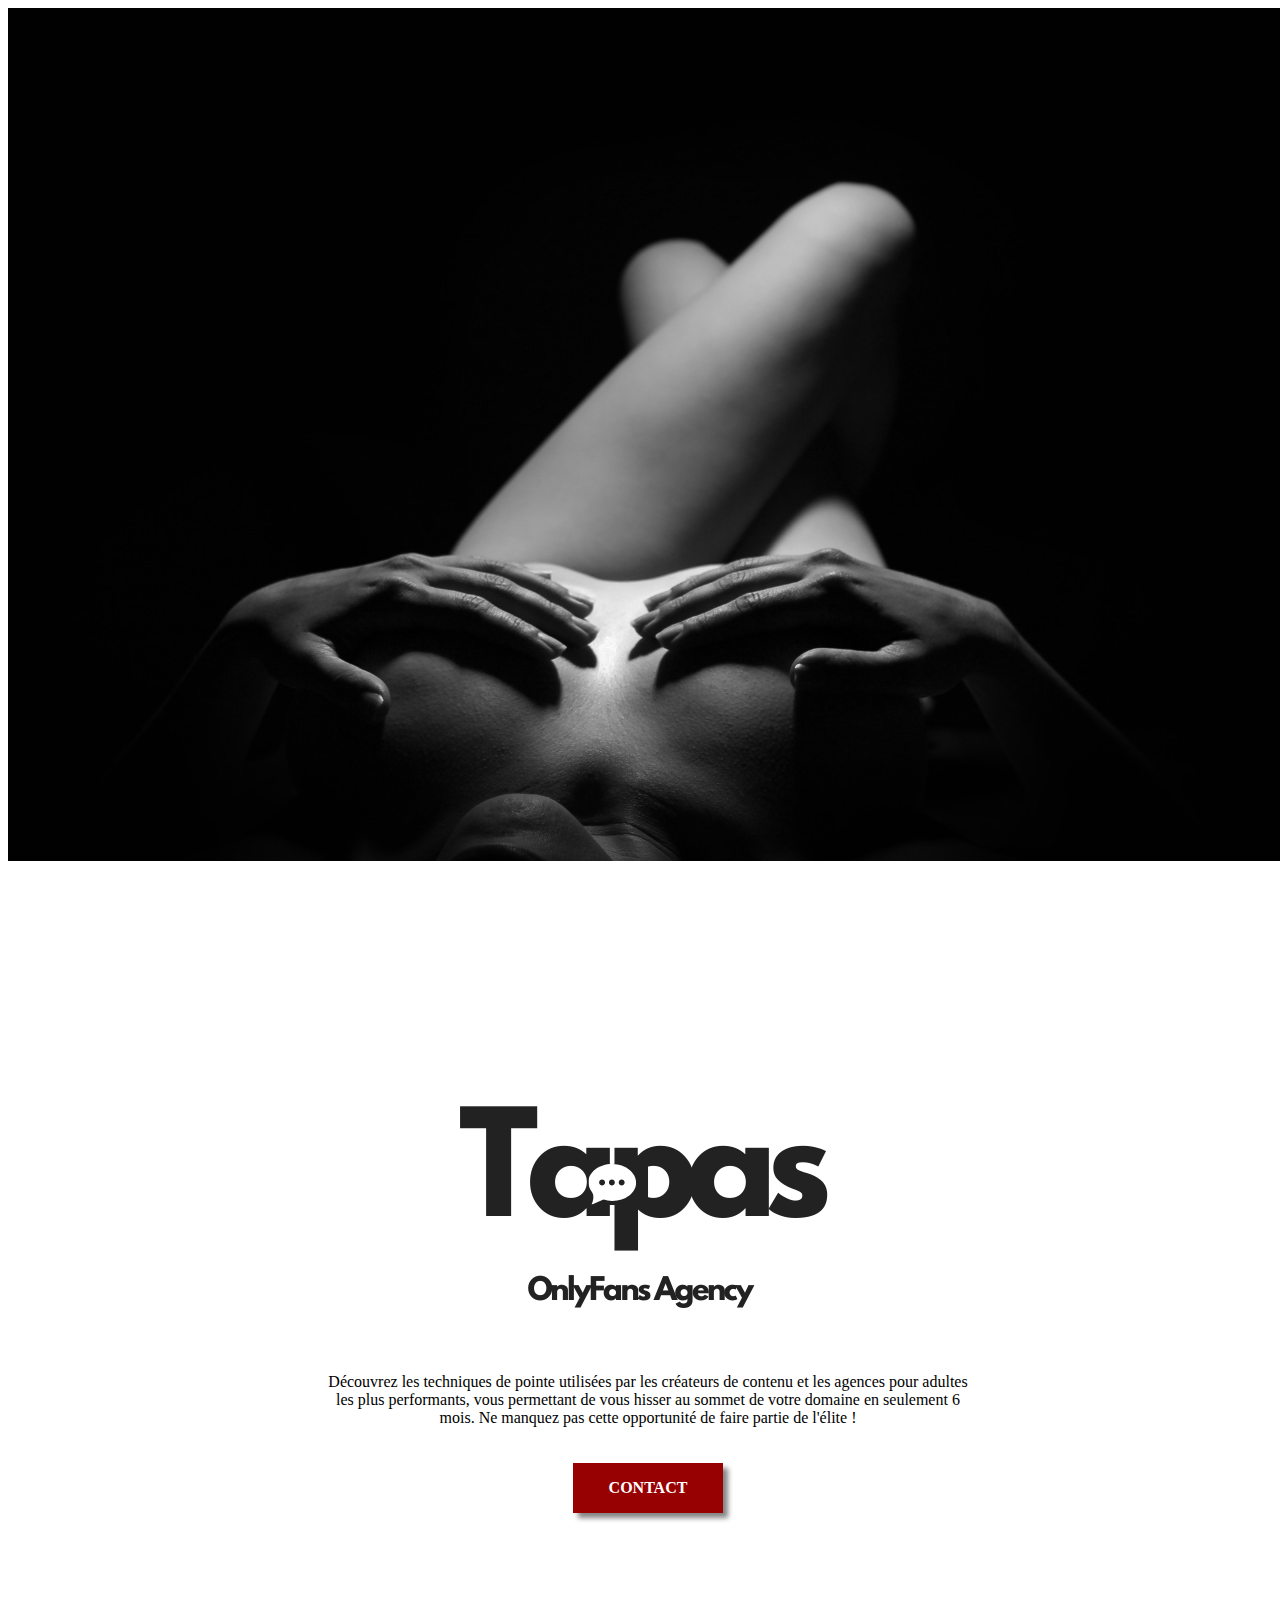
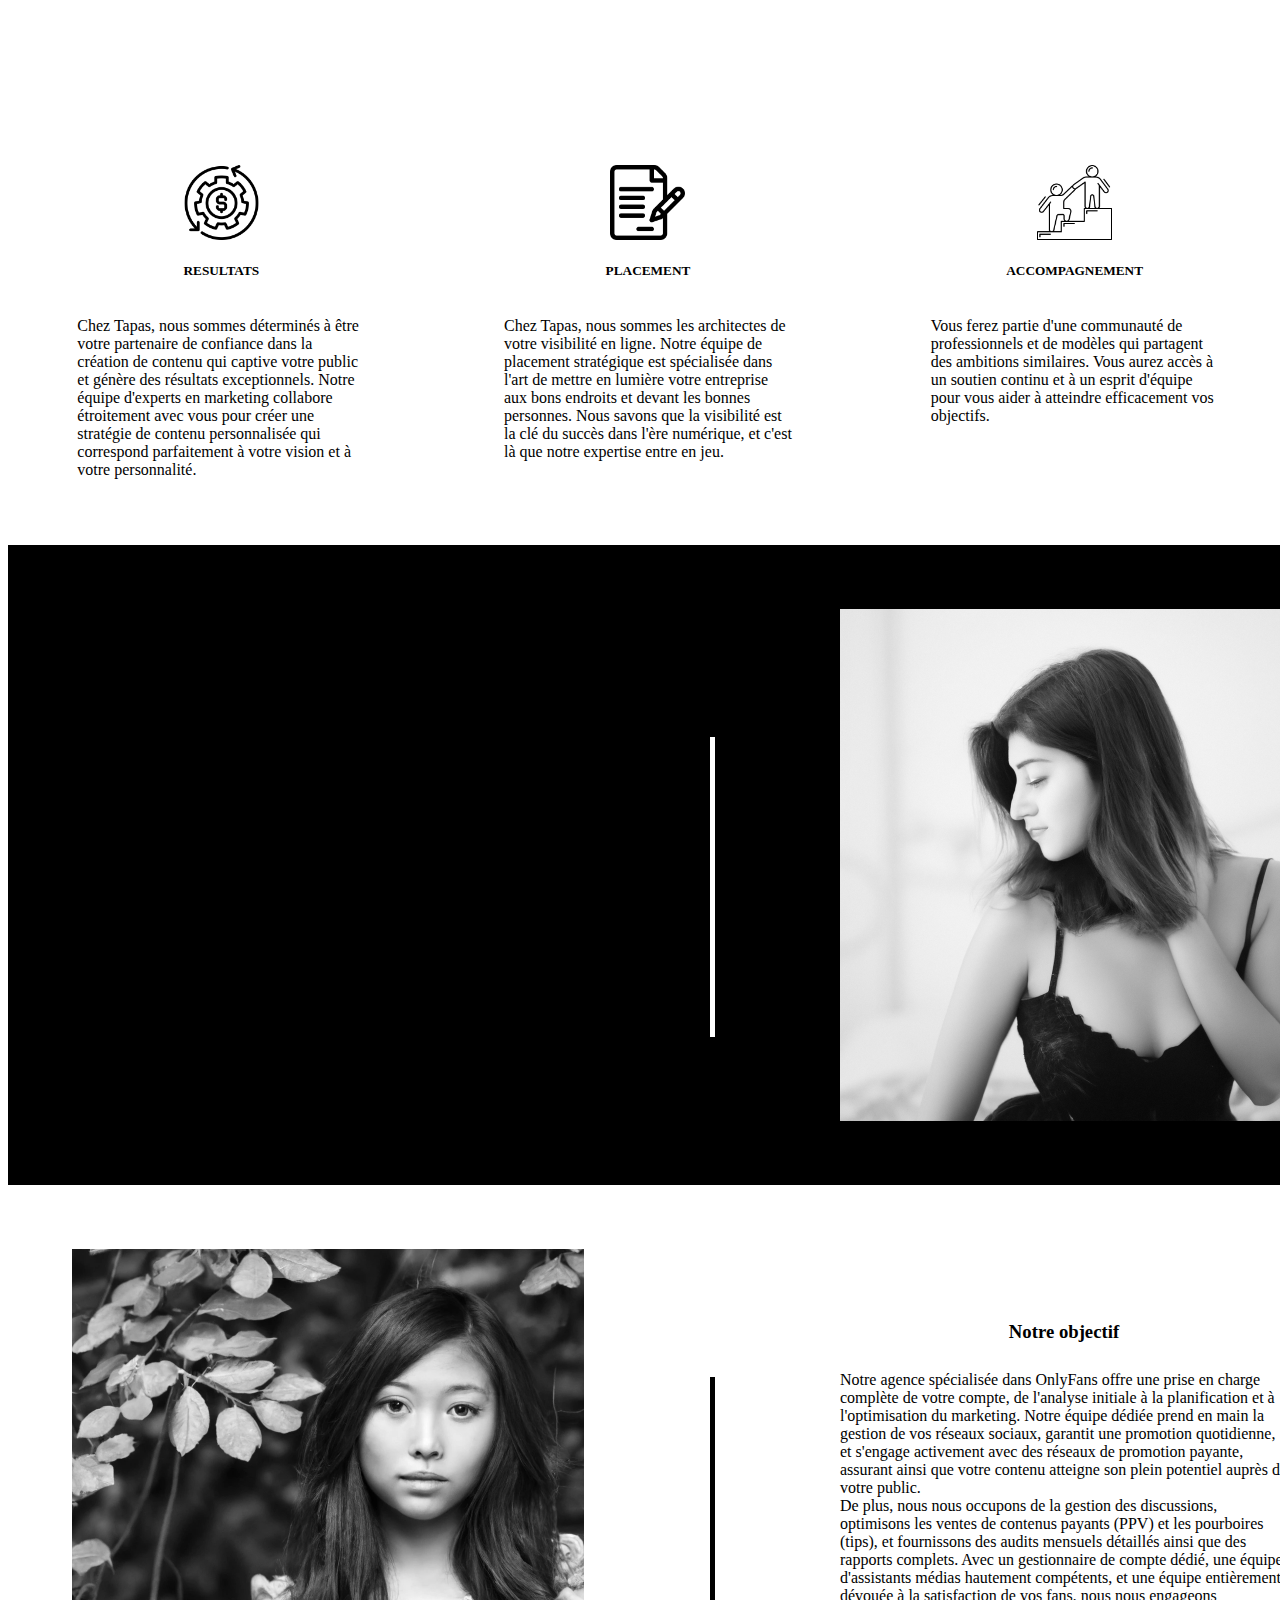
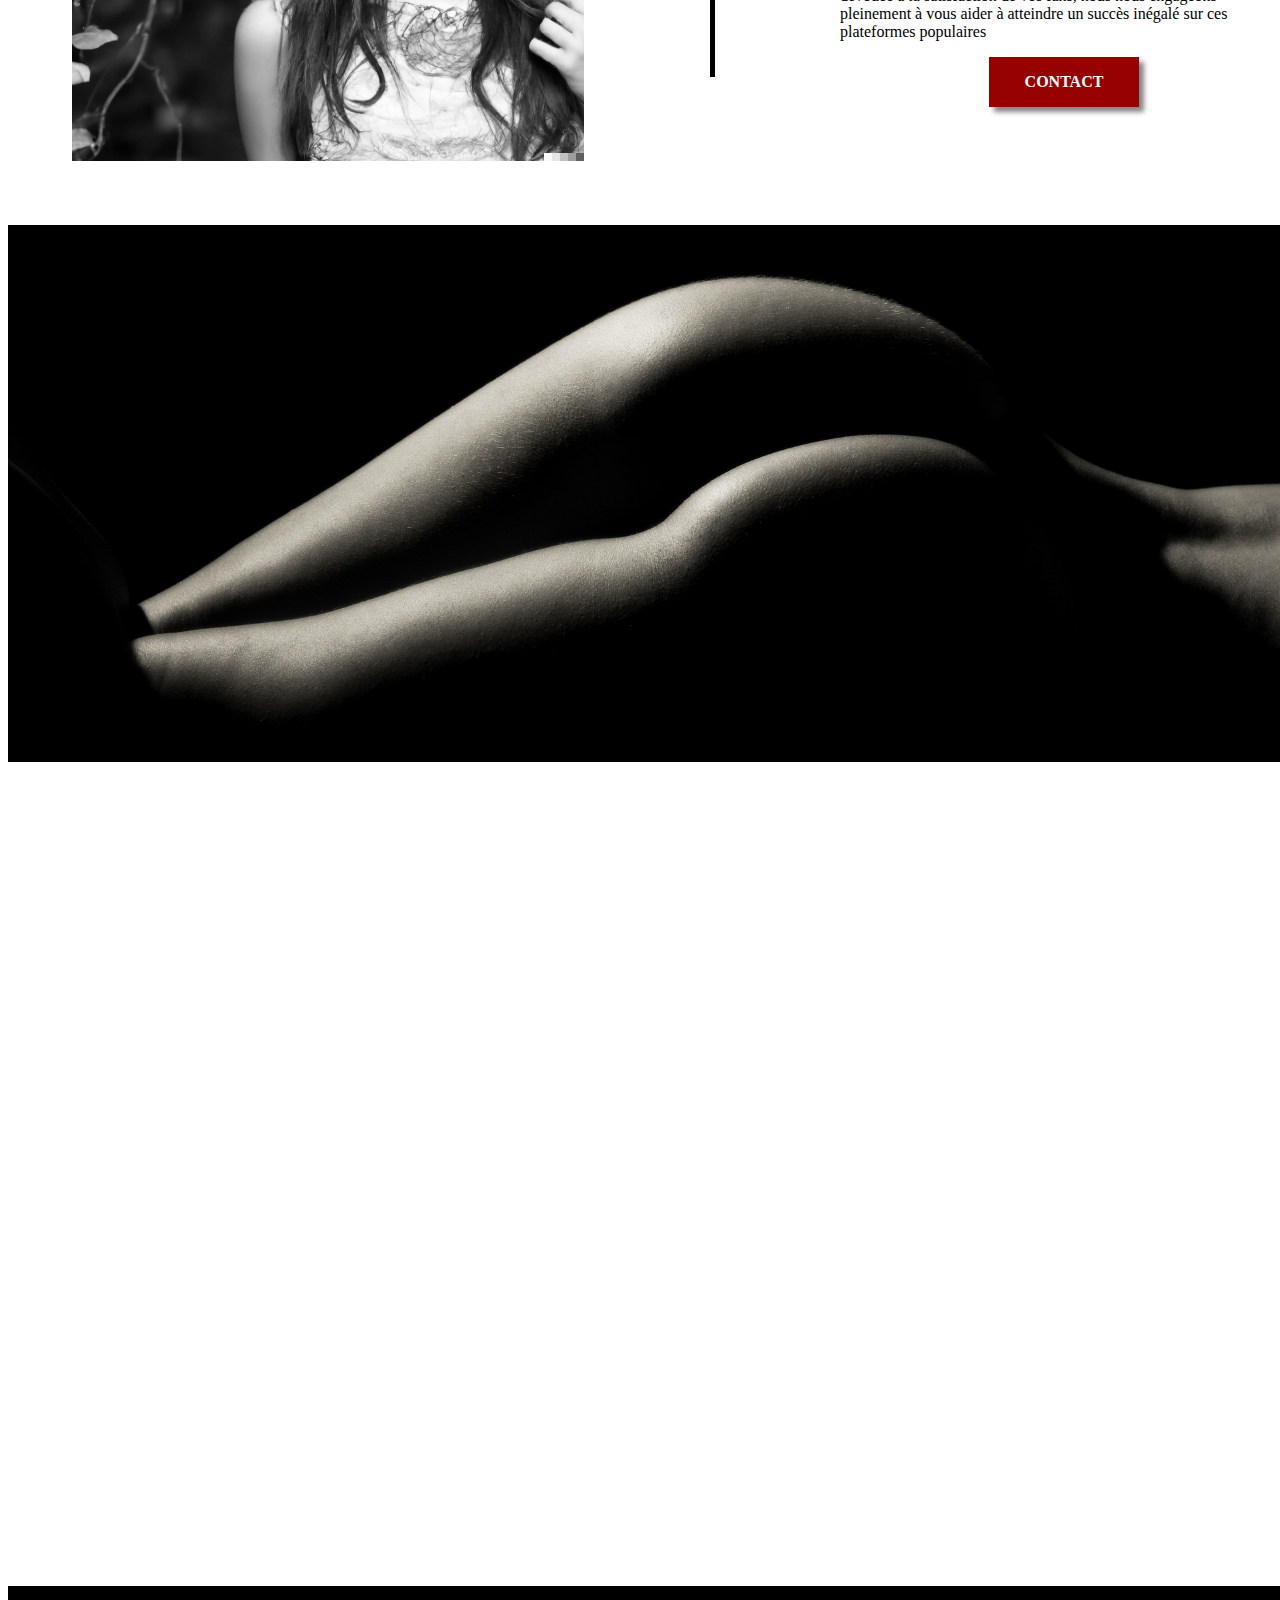
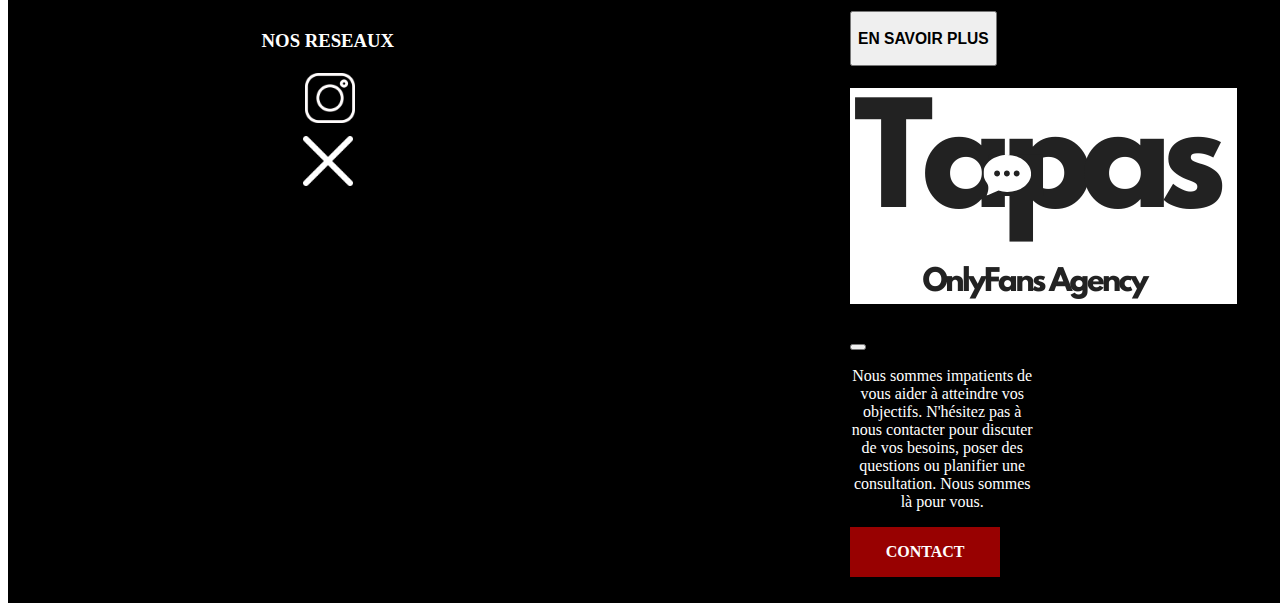
==== commit 29309cab: "Add files via upload" ====
--- a/index.html
+++ b/index.html
@@ -129,8 +129,25 @@
     </div>
 
     <div class="contact" style="width: 15%;">
-        <button type="button" class="btn text-white  " id="liveAlertBtn"> <h3 class="fw-bold">EN SAVOIR PLUS</h3></button>
-        <div id="liveAlertPlaceholder" ></div>
+        <button type="button" class="btn text-white " data-bs-toggle="modal" data-bs-target="#exampleModal"> <h3 class="fw-bold">EN SAVOIR PLUS</h3></button>
+        <div class="modal fade" id="exampleModal" tabindex="-1" aria-labelledby="exampleModalLabel" aria-hidden="true">
+            <div class="modal-dialog">
+              <div class="modal-content">
+                <div class="modal-header">
+                  <h1 class="modal-title fs-5 text-dark" id="exampleModalLabel "><img src="photos/1.png" alt=""></h1>
+                  <button type="button" class="btn-close" data-bs-dismiss="modal" aria-label="Close"></button>
+                </div>
+                <div class="modal-body text-dark" style="text-align: center;">
+                    <p>Nous sommes impatients de vous aider à atteindre vos objectifs. N'hésitez pas à nous contacter pour discuter de vos besoins, poser des questions ou planifier une consultation. Nous sommes là pour vous.</p>
+                </div>
+                <div class="modal-footer">
+                    <a href="mailto: tapasonlyfans@gmail.com"> <div class="boutoncontactsection1"> CONTACT</div></a>
+
+                </div>
+              </div>
+            </div>
+          </div>
+          
 
     </div>
 </footer>
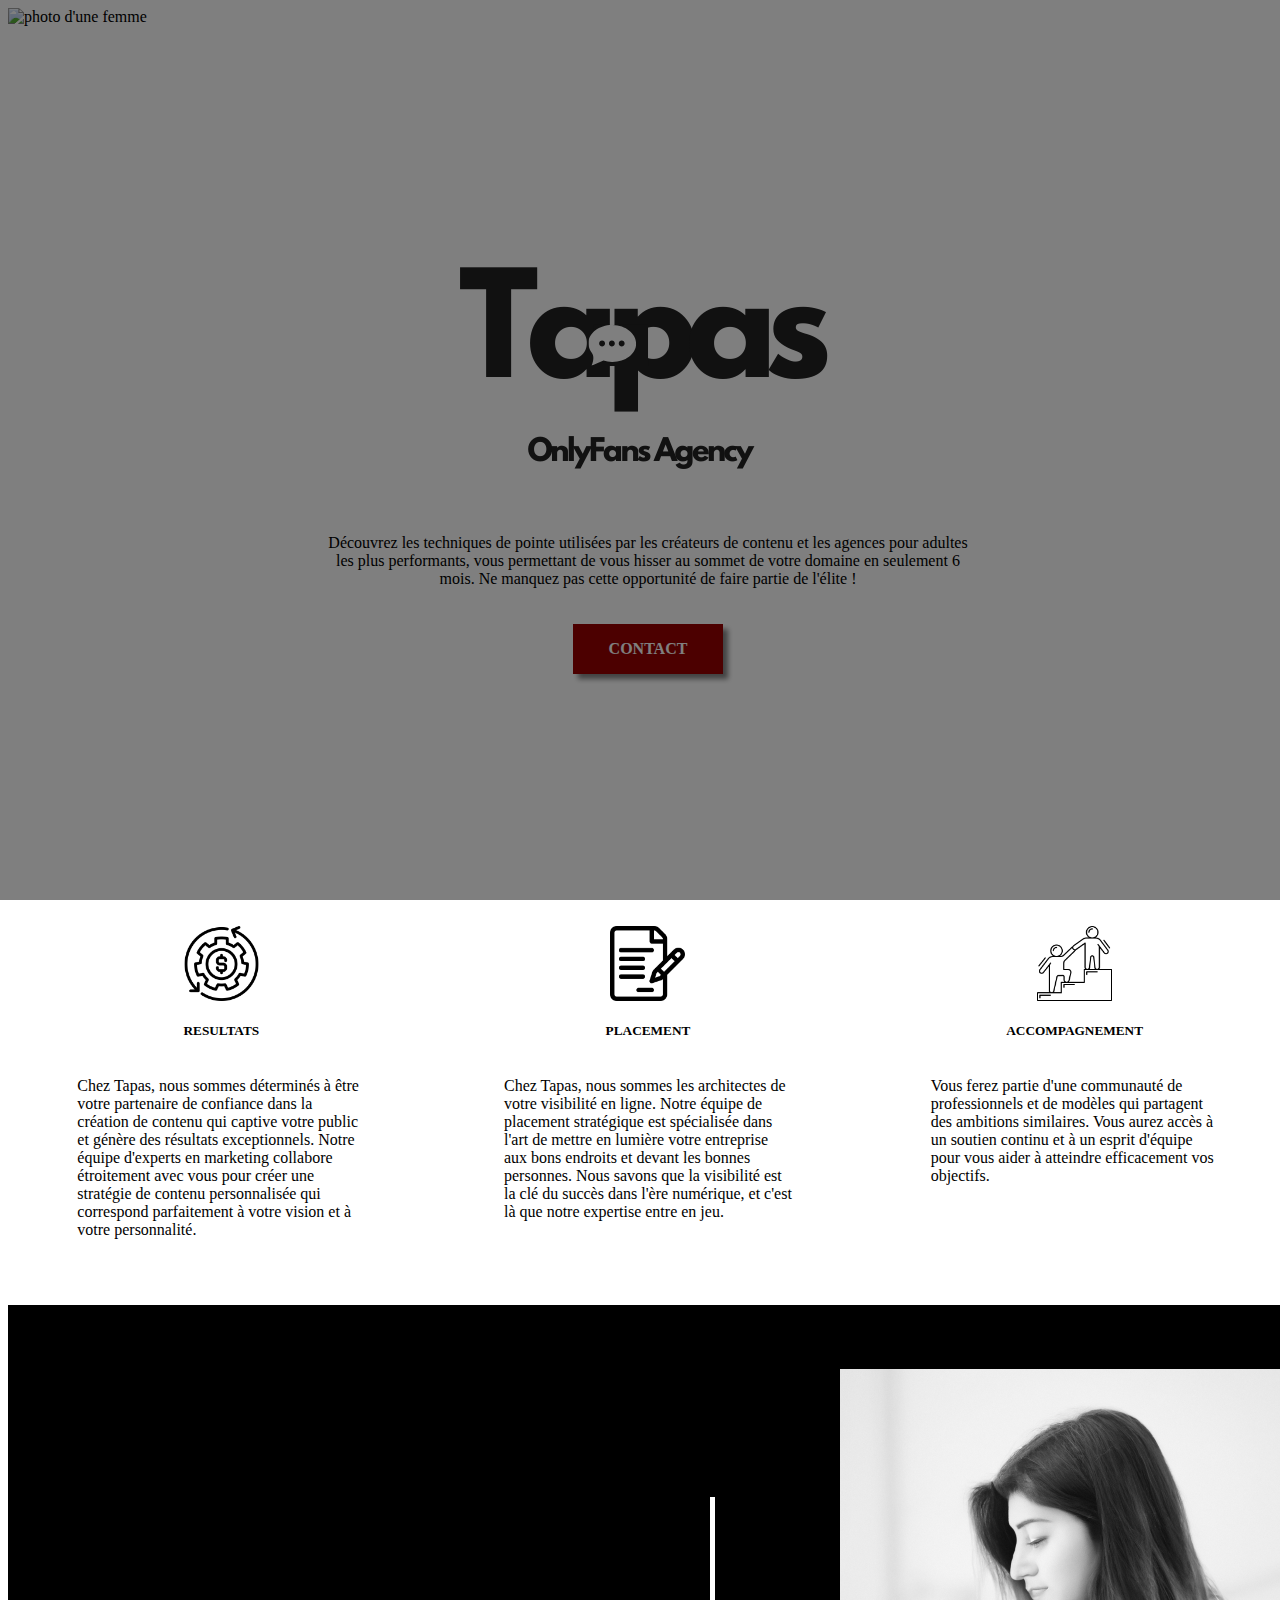
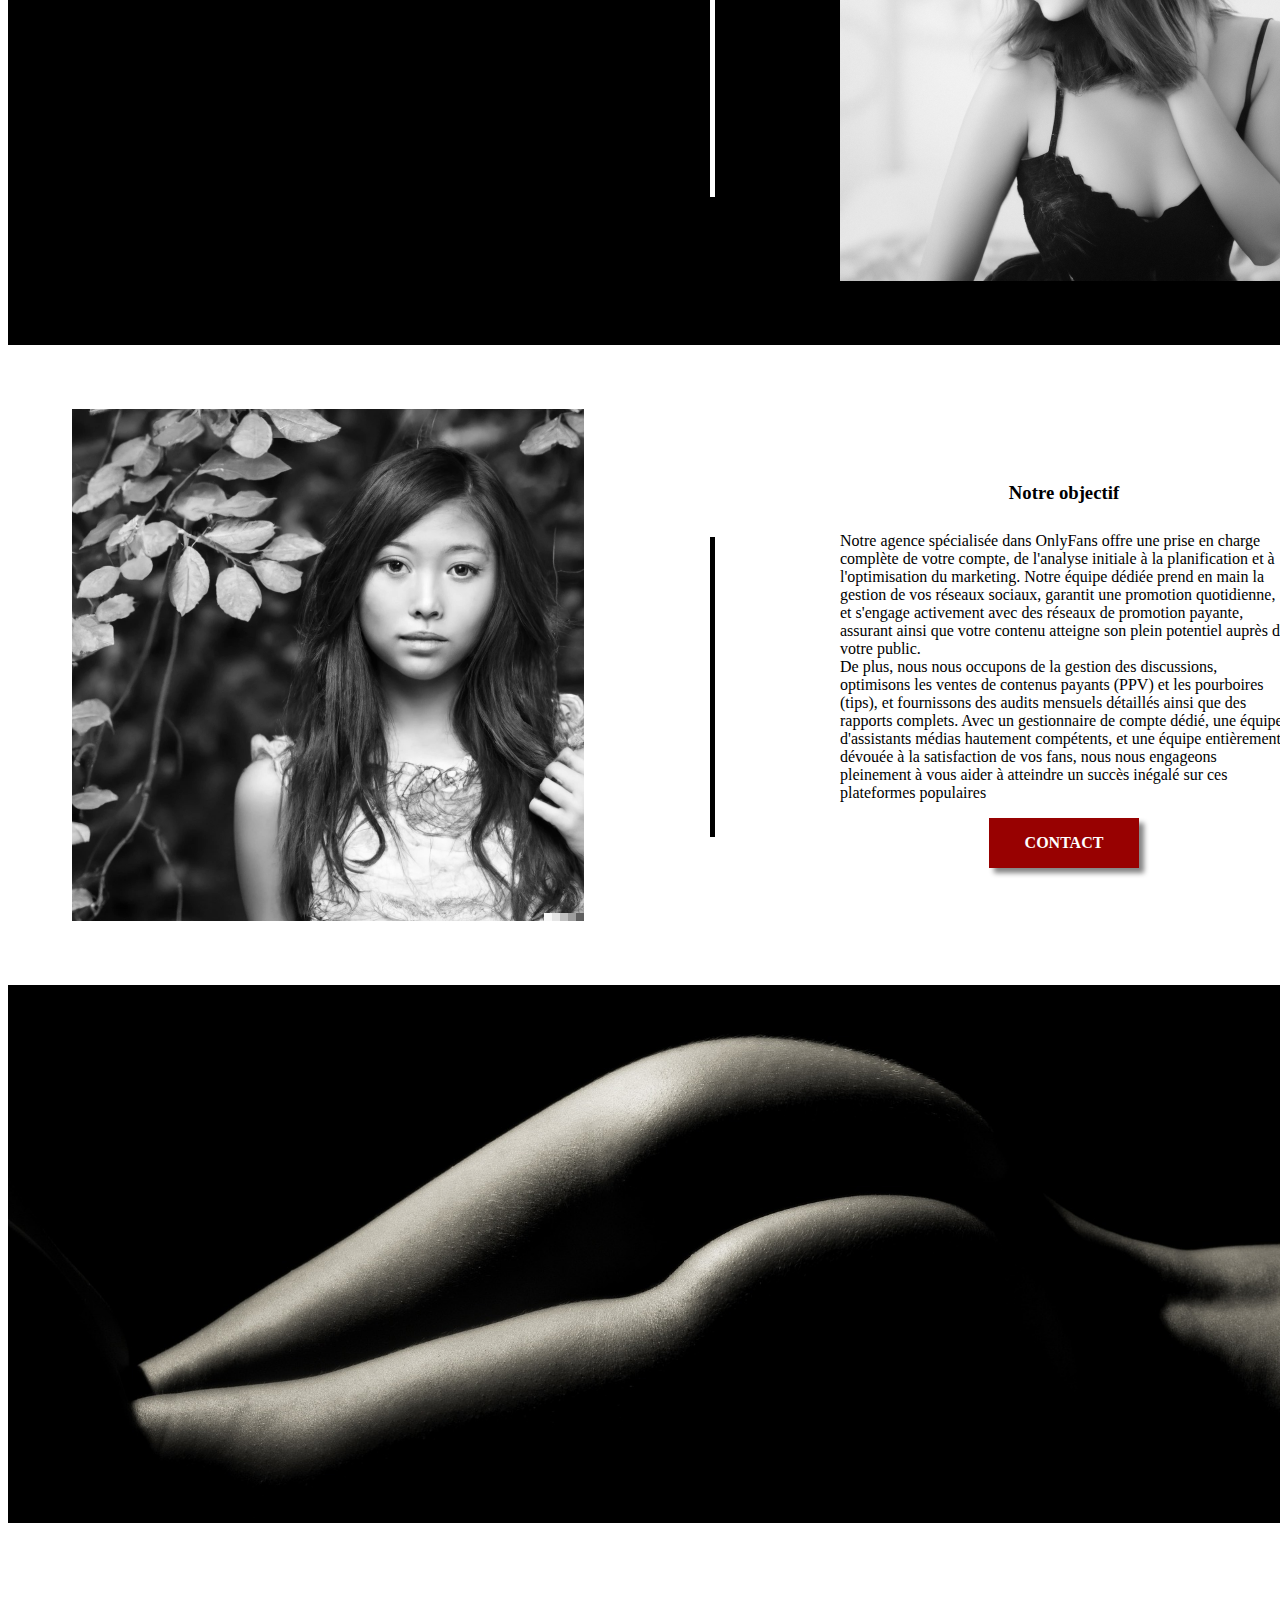
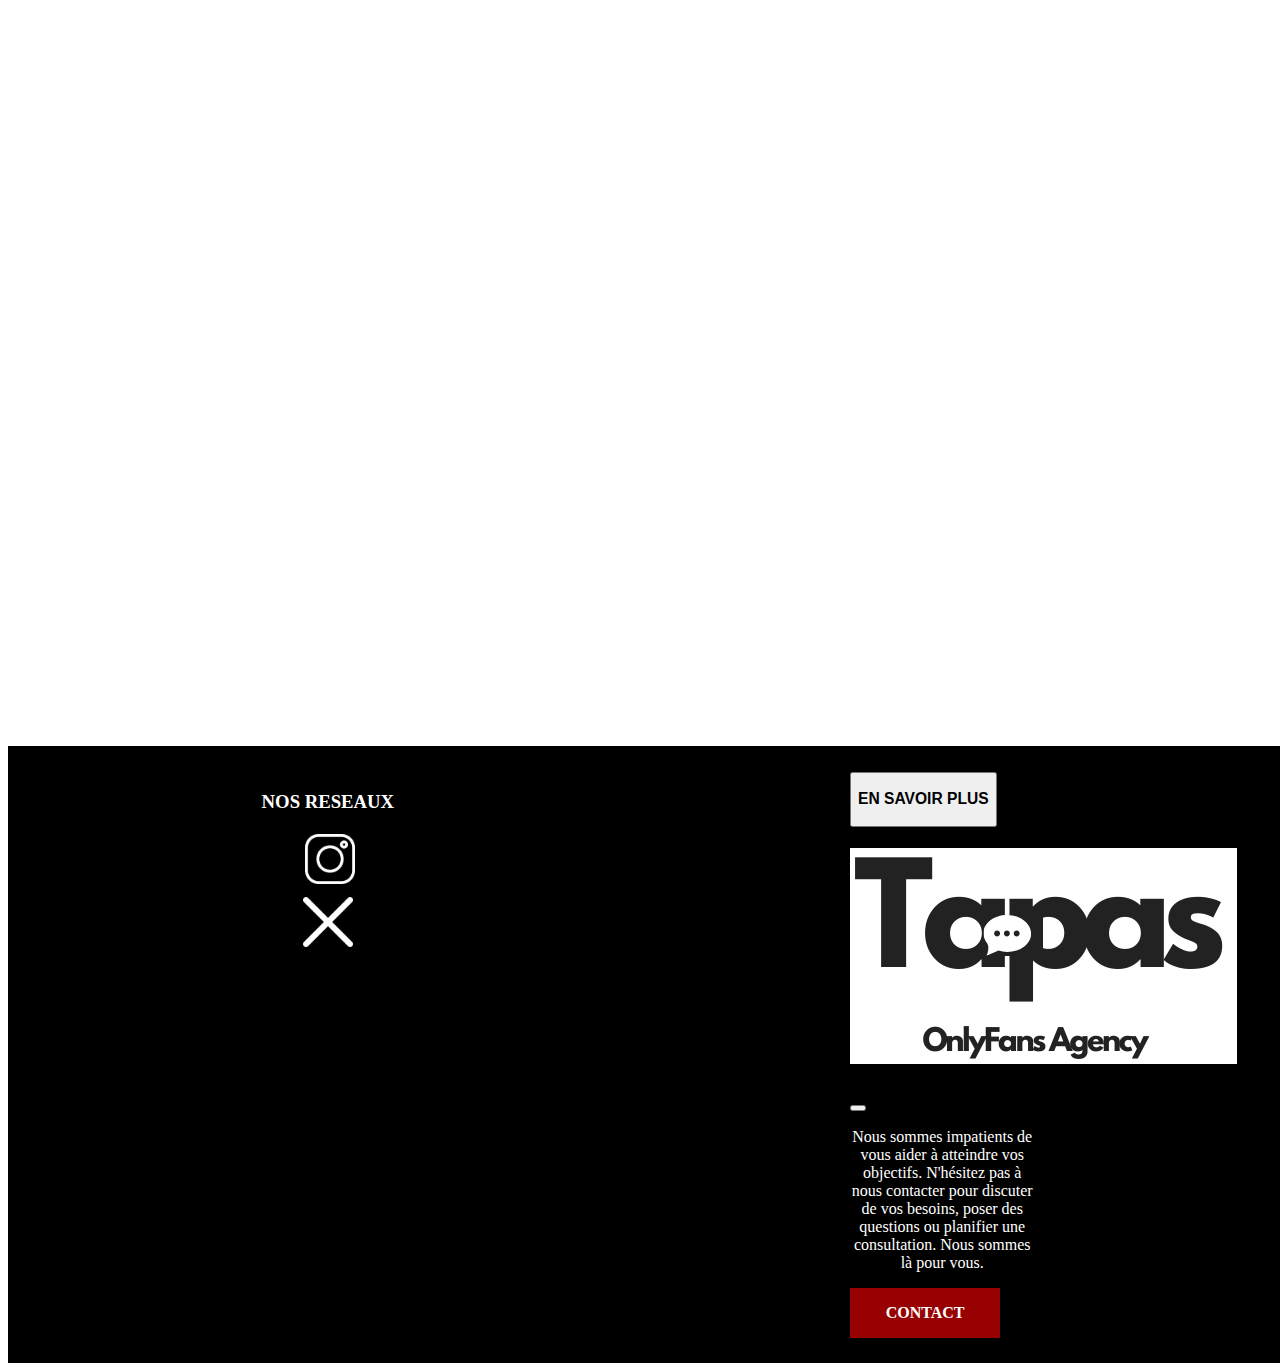
==== commit b897728e: "Add files via upload" ====
--- a/index.html
+++ b/index.html
@@ -23,17 +23,17 @@
             <div class="collapse navbar-collapse" id="navbarNav">
                 <ul class="navbar-nav custom-ml-auto"> <!-- Utilisation de custom-ml-auto -->
                     <li class="nav-item">
-                        <a class="nav-link  fw-bold" aria-current="page" href=""
+                        <a class="nav-link  fw-bold" aria-current="page" href="index.html"
                             style="text-decoration: none !important; color: black; ">  <div class="textnavbar">ACCUEIL</div></a>
                     </li>
                     <li class="nav-item">
-                        <a class="nav-link  fw-bold " href=""
+                        <a class="nav-link  fw-bold " href="ensavoirplus.html"
                             style="text-decoration: none !important; color: black;" >  <div class="textnavbar textnavbarmar">EN SAVOIR PLUS</div></a>
                     </li>
                     <li class="nav-item itemcontact">
                         <a class="nav-link  fw-bold" style="text-decoration: none !important; color: black; "
                            >
-                            <a href="mailto: tapasonlyfans@gmail.com"><div class="contactnavbar">CONTACT</div></a>
+                            <a href="contact.html"><div class="contactnavbar">CONTACT</div></a>
                         </a>
                     </li>
                 </ul>
@@ -44,7 +44,7 @@
     
 
     <div>
-        <img src="photos/woman-1869791_1920.jpg" alt="photo d'une femme" class="photofemme">
+        <img src="photos/femmejambe.jpg" alt="photo d'une femme" class="photofemme">
     </div>
 
 
@@ -53,7 +53,7 @@
         <div class="textsection1">
             <p>Découvrez les techniques de pointe utilisées par les créateurs de contenu et les agences pour adultes les plus performants, vous permettant de vous hisser au sommet de votre domaine en seulement 6 mois. Ne manquez pas cette opportunité de faire partie de l'élite !</p>
         </div>
-        <a href="mailto: tapasonlyfans@gmail.com"> <div class="boutoncontactsection1"> CONTACT</div></a>
+        <a href="contact.html"> <div class="boutoncontactsection1"> CONTACT</div></a>
     </div>
 
     <div class="cardsection1">
@@ -88,7 +88,7 @@
         <div class="textsection2">
             <h3 style="text-align: center; color: white; font-weight: 600;">Notre Engagement envers Votre Succès</h3>
             <p style="text-align: start; color: white; margin-top: 2%;">Au sein de notre agence Onlyfans, notre mission est de vous guider vers le succès sur les plateformes OnlyFans et MYM, depuis votre inscription jusqu'à la création de contenu. Notre objectif est de travailler en étroite collaboration avec vous pour développer des stratégies efficaces qui stimuleront votre compte et augmenteront considérablement vos revenus. Nous sommes déterminés à faire de votre parcours sur ces plateformes une expérience réussie et lucrative.</p>
-            <a href="mailto: tapasonlyfans@gmail.com"> <div class="boutoncontactsection1"> CONTACT</div></a>
+            <a href="contact.html"> <div class="boutoncontactsection1"> CONTACT</div></a>
         </div>
         <div class="barresection2"></div>
         <img src="photos/femmenuise.png" alt="une photo de femme" class="imagesection2">
@@ -99,7 +99,7 @@
         <div class="textsection3">
             <h3 class="fw-bold" style="text-align: center; color: black; font-weight: 600;">Notre objectif </h3>
             <p style="text-align: start; color: black; margin-top: 2%;">Notre agence spécialisée dans OnlyFans offre une prise en charge complète de votre compte, de l'analyse initiale à la planification et à l'optimisation du marketing. Notre équipe dédiée prend en main la gestion de vos réseaux sociaux, garantit une promotion quotidienne, et s'engage activement avec des réseaux de promotion payante, assurant ainsi que votre contenu atteigne son plein potentiel auprès de votre public. <br>De plus, nous nous occupons de la gestion des discussions, optimisons les ventes de contenus payants (PPV) et les pourboires (tips), et fournissons des audits mensuels détaillés ainsi que des rapports complets. Avec un gestionnaire de compte dédié, une équipe d'assistants médias hautement compétents, et une équipe entièrement dévouée à la satisfaction de vos fans, nous nous engageons pleinement à vous aider à atteindre un succès inégalé sur ces plateformes populaires</p>
-                <a href="mailto: tapasonlyfans@gmail.com"> <div class="boutoncontactsection1"> CONTACT</div></a>
+                <a href="contact.html"> <div class="boutoncontactsection1"> CONTACT</div></a>
         </div>
         <div class="barresection3"></div>
         <img src="photos/femmeasiatique.png" alt="une photo de femme" class="imagesection3">
@@ -115,7 +115,7 @@
         <div class="textsection4">
             <p>Chez Tapas, nous sommes les maîtres de la transformation rapide. En seulement 6 mois, nous transformons vos objectifs en réalité. Grâce à des stratégies personnalisées, une mise en œuvre efficace et un suivi constant, nous vous aidons à atteindre des résultats tangibles. Votre succès est notre mission, et nous sommes déterminés à vous mener vers la réussite en un temps record. Découvrez comment notre expertise en optimisation peut propulser votre entreprise vers de nouveaux sommets en seulement 6 mois. Contactez-nous aujourd'hui pour commencer à réaliser vos rêves plus rapidement que vous ne l'auriez imaginé.</p>
         </div>
-        <a href="mailto: tapasonlyfans@gmail.com"> <div class="boutoncontactsection1"> CONTACT</div></a>
+        <a href="contact.html"> <div class="boutoncontactsection1"> CONTACT</div></a>
     </div>
     
 
@@ -141,7 +141,7 @@
                     <p>Nous sommes impatients de vous aider à atteindre vos objectifs. N'hésitez pas à nous contacter pour discuter de vos besoins, poser des questions ou planifier une consultation. Nous sommes là pour vous.</p>
                 </div>
                 <div class="modal-footer">
-                    <a href="mailto: tapasonlyfans@gmail.com"> <div class="boutoncontactsection1"> CONTACT</div></a>
+                    <a href="contact.html"> <div class="boutoncontactsection1"> CONTACT</div></a>
 
                 </div>
               </div>
--- a/style.css
+++ b/style.css
@@ -252,6 +252,38 @@
         max-width: 50%;
     }
     
+
+    /*form*/
+
+    .sectionform {
+        padding: 5% 5% 5% 5%;
+        margin-top: 5%;
+        width: 100%;
+        height: auto;
+        background-color: rgb(255, 255, 255);
+        display: flex;
+        flex-direction: row-reverse ;
+        justify-content: space-around;
+    }
+ fieldset{
+        display: flex;
+        flex-direction: column;
+        align-items: center;
+        justify-content: center;
+        text-align: center;
+        margin-bottom: 5%;
+
+    }
+
+    .formdiv{
+
+        display: flex;
+        flex-direction: column;
+        align-items: center;
+        justify-content: center;
+        text-align: center;
+        margin-bottom: 5%;
+    }
     /* footer */
     
     footer {
@@ -534,7 +566,44 @@
         margin-top: 1%;
         max-width: 50%;
     }
-    
+
+    /*form*/
+    .sectionform {
+        padding: 5% 5% 5% 5%;
+        width: 100%;
+        height: auto;
+        background-color: rgb(255, 255, 255);
+        display: flex;
+        flex-direction: column-reverse  ;
+        justify-content: space-around;
+    }
+ fieldset{
+    margin-top: 5%;
+        display: flex;
+        flex-direction: column;
+        align-items: center;
+        justify-content: center;
+        text-align: center;
+        margin-bottom: 5%;
+
+    }
+
+    .formdiv{
+margin-top: 5%;
+        display: flex;
+        flex-direction: column;
+        align-items: center;
+        justify-content: center;
+        text-align: center;
+        margin-bottom: 5%;
+    }
+
+     /*ensavoirplus*/
+     .contruction {
+        padding-top: 40%;
+        width: 100vw;
+        height: 100vh;
+     }
     /* footer */
     
     footer {
@@ -543,7 +612,7 @@
         flex-direction: column  ;
         color: white;
         background-color: black;
-        justify-content: space-around;
+        align-items: center;
     }
     
     .reseaux {
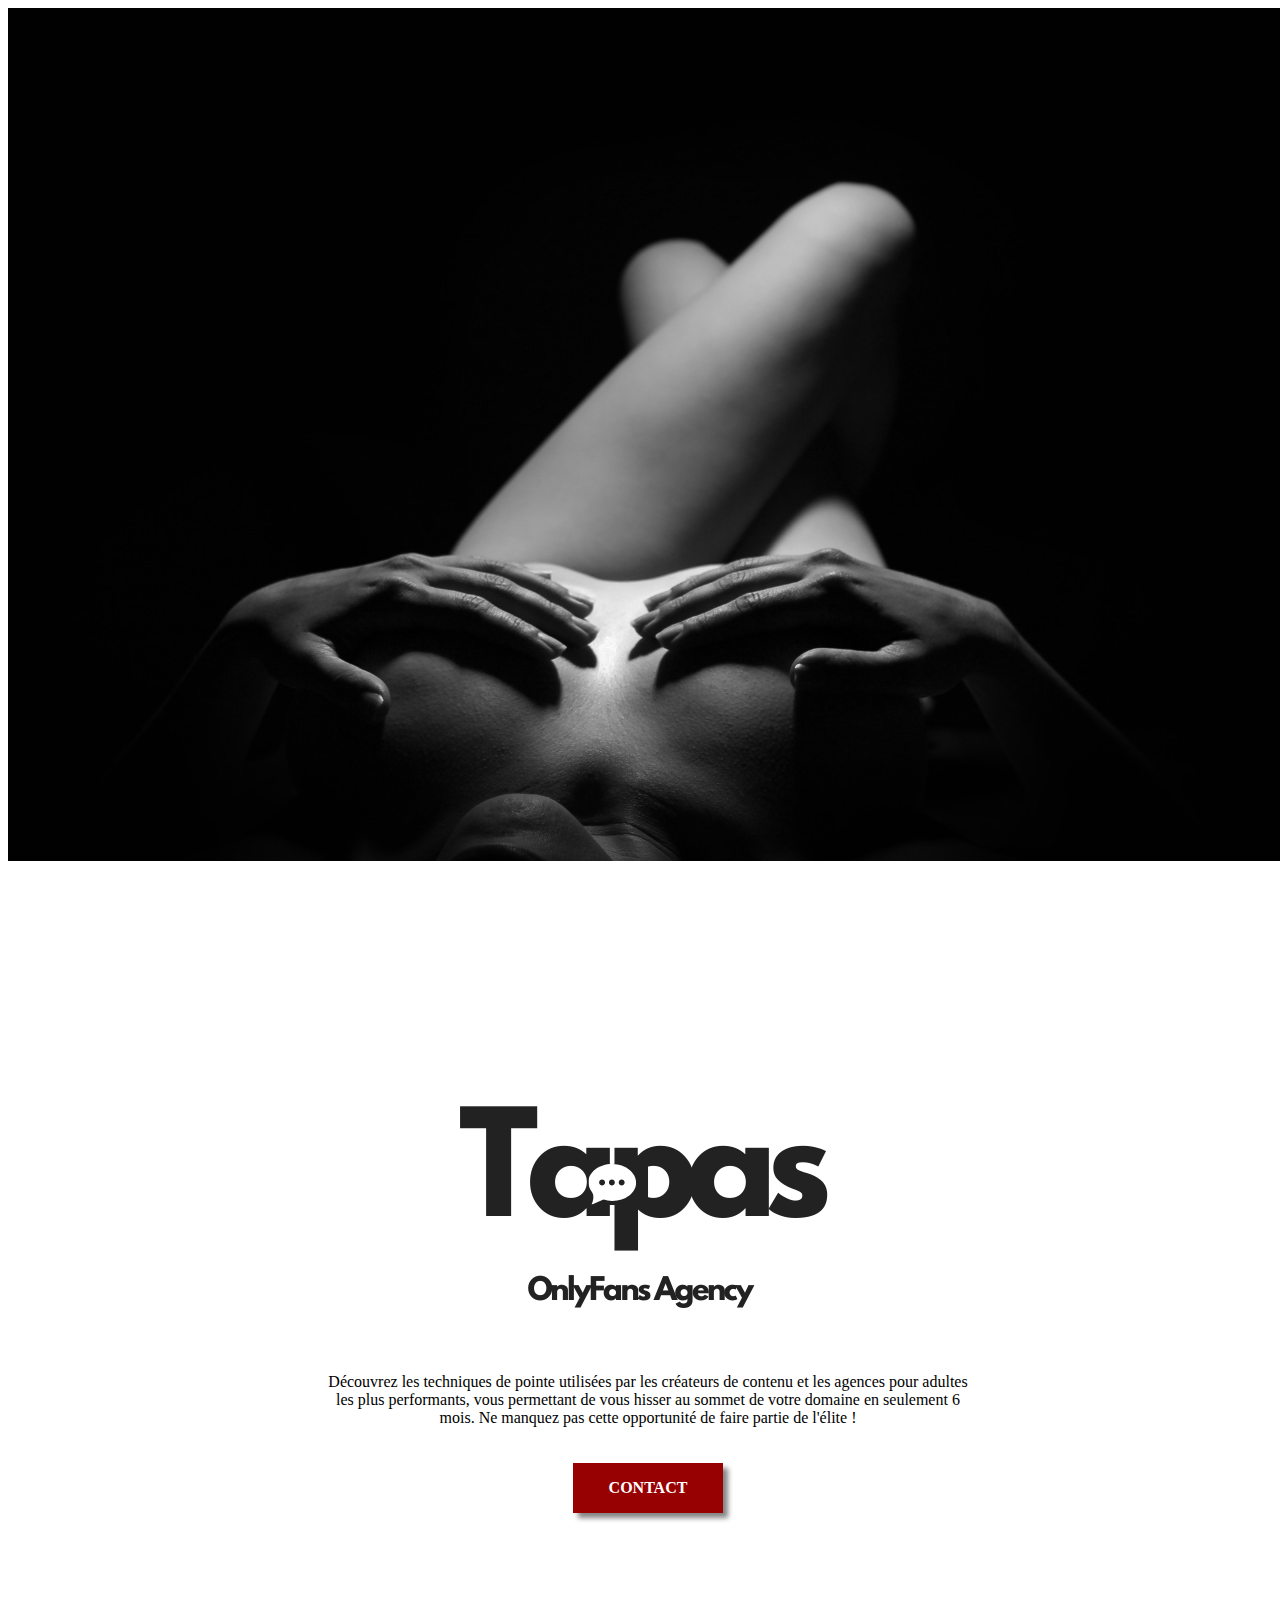
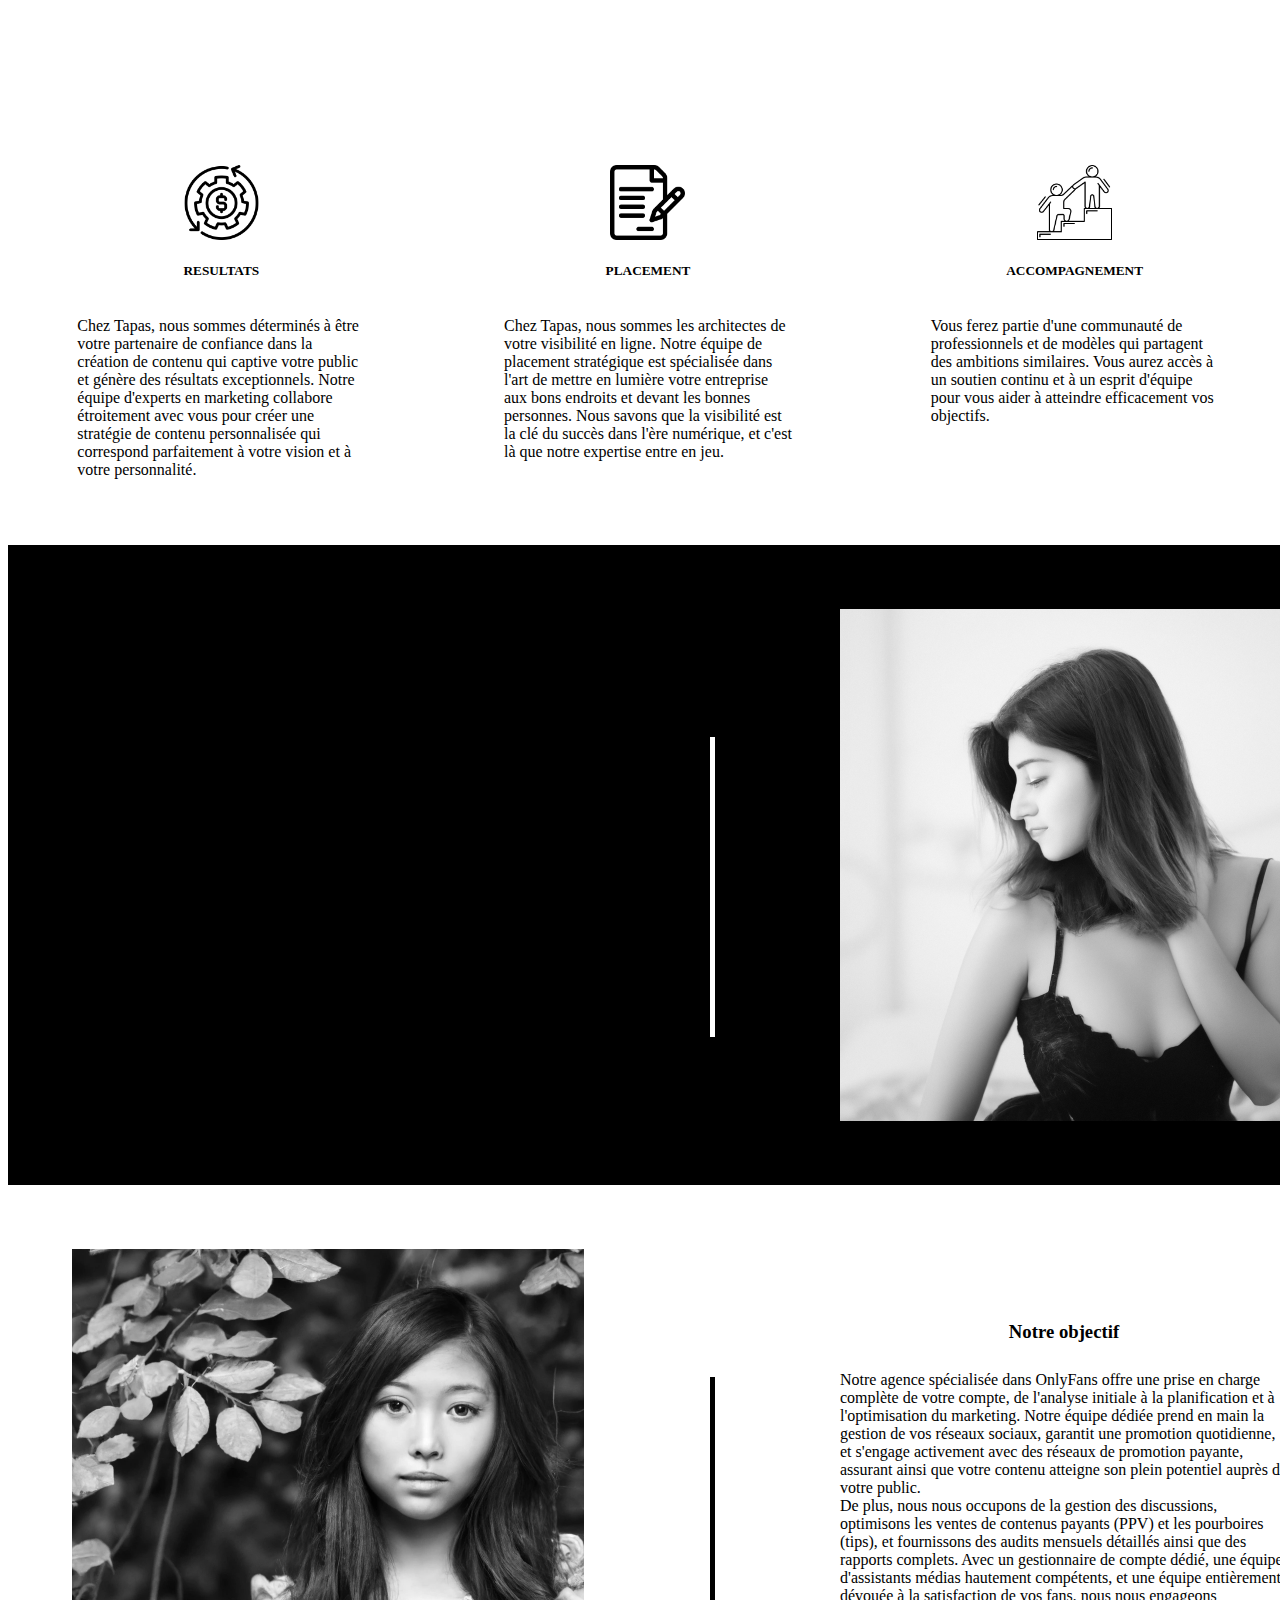
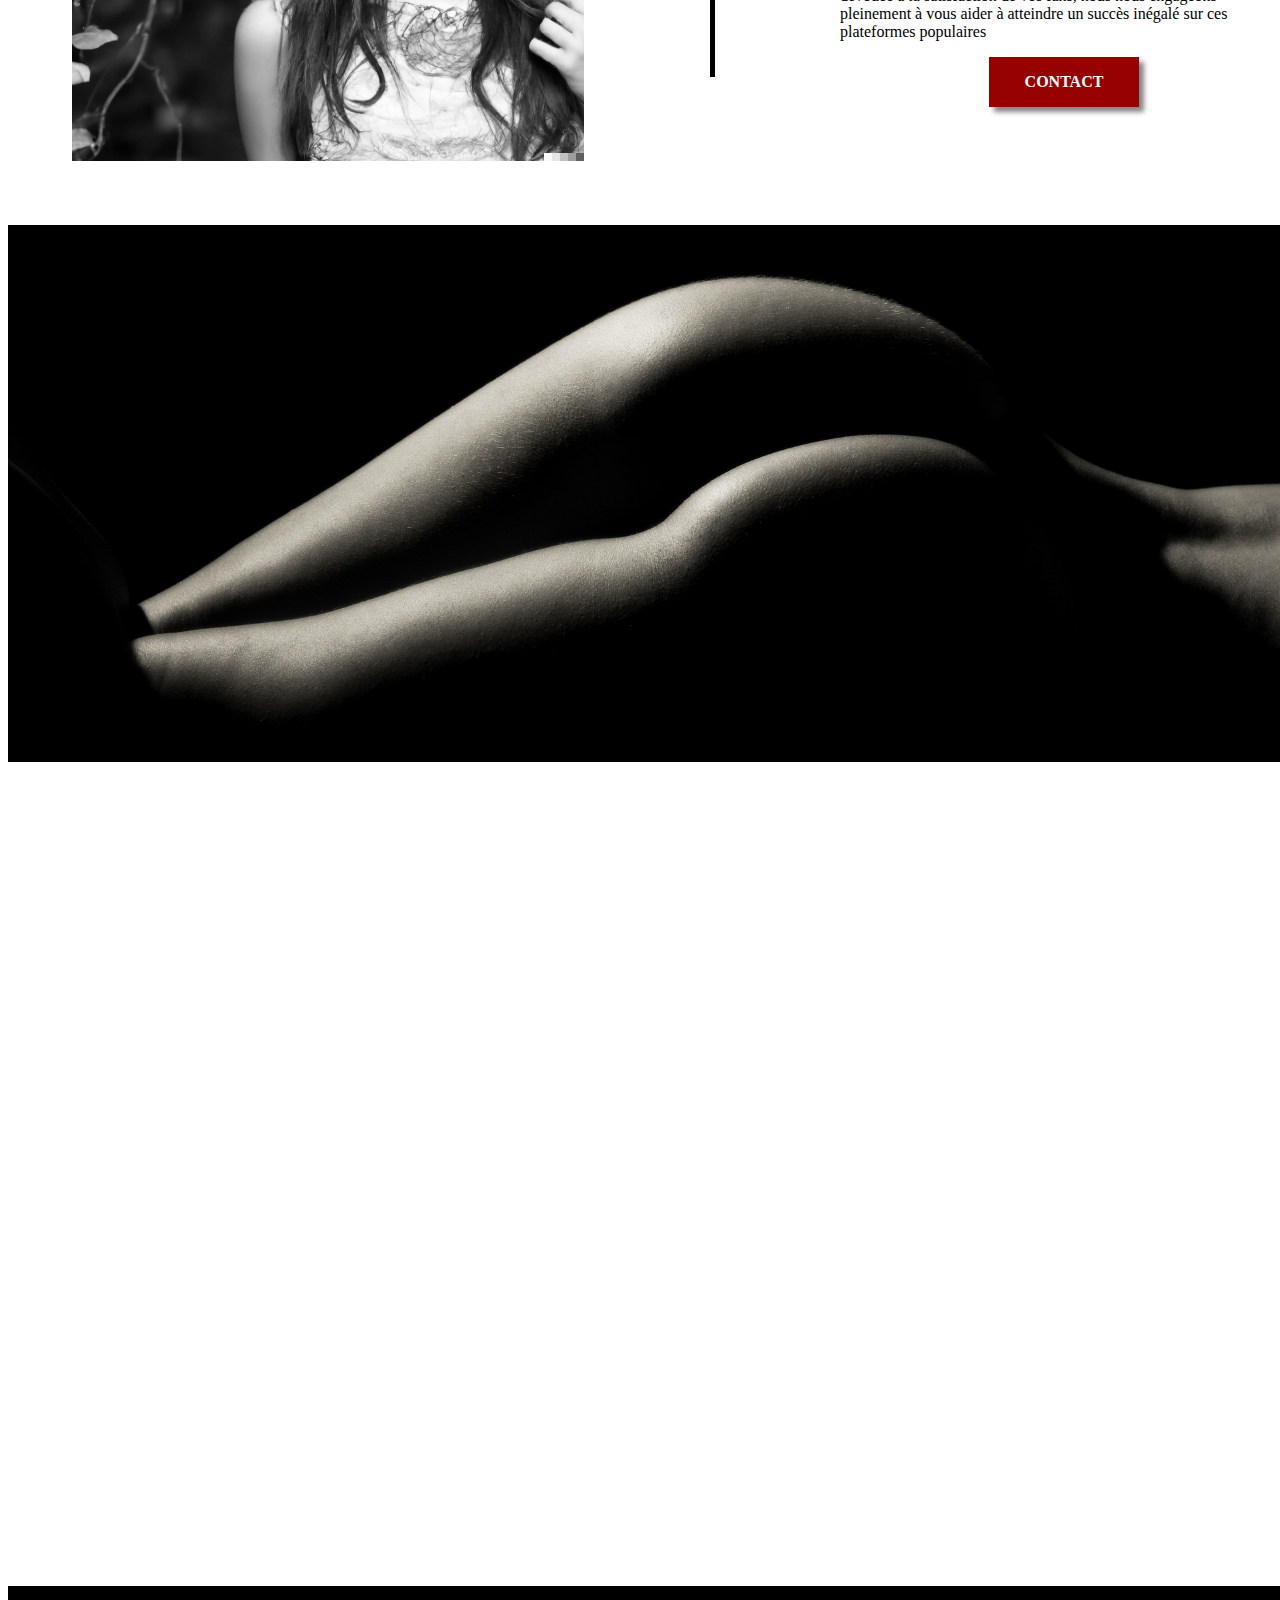
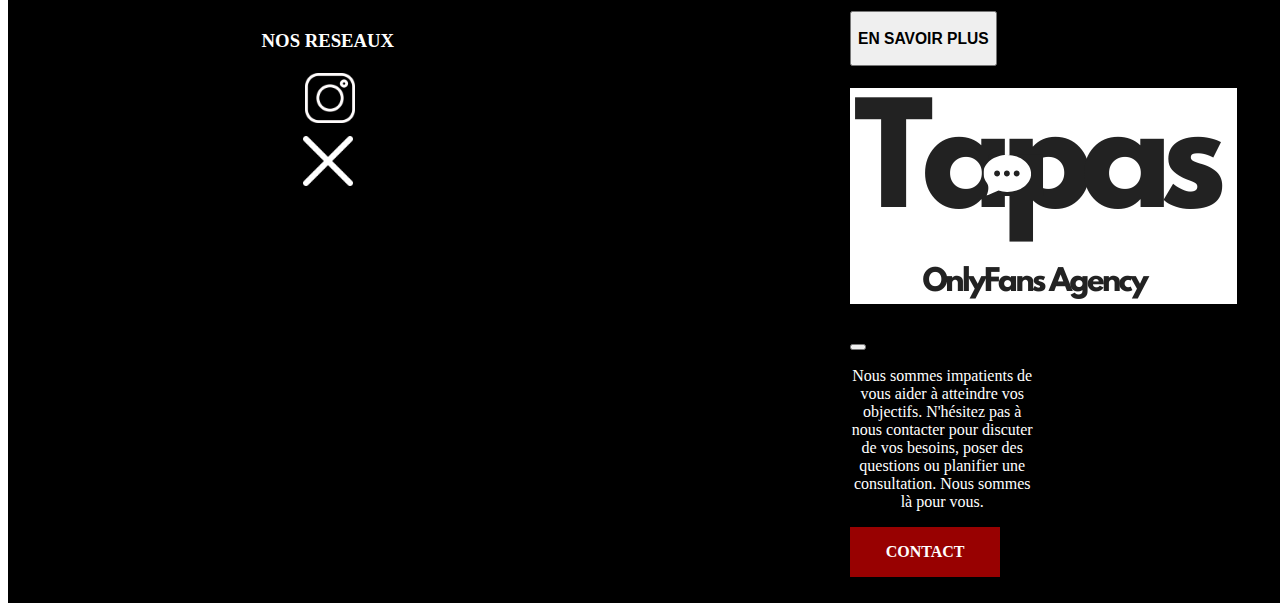
==== commit a006d24b: "Add files via upload" ====
--- a/index.html
+++ b/index.html
@@ -23,37 +23,55 @@
             <div class="collapse navbar-collapse" id="navbarNav">
                 <ul class="navbar-nav custom-ml-auto"> <!-- Utilisation de custom-ml-auto -->
                     <li class="nav-item">
-                        <a class="nav-link  fw-bold" aria-current="page" href="index.html"
-                            style="text-decoration: none !important; color: black; ">  <div class="textnavbar">ACCUEIL</div></a>
-                    </li>
-                    <li class="nav-item">
-                        <a class="nav-link  fw-bold " href="ensavoirplus.html"
-                            style="text-decoration: none !important; color: black;" >  <div class="textnavbar textnavbarmar">EN SAVOIR PLUS</div></a>
+                        <a class="nav-link  fw-bold" aria-current="page" href="#index"
+                            style="text-decoration: none !important; color: black; ">
+                            <div class="textnavbar">ACCUEIL</div>
+                        </a>
+                    </li>
+                    <li class="nav-item">
+                        <a class="nav-link  fw-bold " href="#engagement" style="text-decoration: none !important; color: black;">
+                            <div class="textnavbar textnavbarmar">NOTRE ENGAGEMENT</div>
+                        </a>
+                    </li>
+                    <li class="nav-item">
+                        <a class="nav-link  fw-bold " href="#objectif" style="text-decoration: none !important; color: black;">
+                            <div class="textnavbar textnavbarmar">NOTRE OBJECTIF</div>
+                        </a>
+                    </li>
+                    <li class="nav-item">
+                        <a class="nav-link  fw-bold " href="#resultat" style="text-decoration: none !important; color: black;">
+                            <div class="textnavbar textnavbarmar">NOS RESULTATS</div>
+                        </a>
                     </li>
                     <li class="nav-item itemcontact">
-                        <a class="nav-link  fw-bold" style="text-decoration: none !important; color: black; "
-                           >
-                            <a href="contact.html"><div class="contactnavbar">CONTACT</div></a>
+                        <a class="nav-link  fw-bold" style="text-decoration: none !important; color: black; ">
+                            <a href="contact.html">
+                                <div class="contactnavbar">CONTACT</div>
+                            </a>
                         </a>
                     </li>
                 </ul>
             </div>
         </div>
     </nav>
-    
-    
+
+
 
     <div>
         <img src="photos/femmejambe.jpg" alt="photo d'une femme" class="photofemme">
     </div>
 
 
-    <div class="section1">
+    <div class="section1" id="index">
         <div><img src="photos/1.png" alt="image logo"></div>
         <div class="textsection1">
-            <p>Découvrez les techniques de pointe utilisées par les créateurs de contenu et les agences pour adultes les plus performants, vous permettant de vous hisser au sommet de votre domaine en seulement 6 mois. Ne manquez pas cette opportunité de faire partie de l'élite !</p>
-        </div>
-        <a href="contact.html"> <div class="boutoncontactsection1"> CONTACT</div></a>
+            <p>Découvrez les techniques de pointe utilisées par les créateurs de contenu et les agences pour adultes les
+                plus performants, vous permettant de vous hisser au sommet de votre domaine en seulement 6 mois. Ne
+                manquez pas cette opportunité de faire partie de l'élite !</p>
+        </div>
+        <a href="contact.html">
+            <div class="boutoncontactsection1"> CONTACT</div>
+        </a>
     </div>
 
     <div class="cardsection1">
@@ -61,7 +79,10 @@
             <img src="photos/money-management.png" class="card-img-top" alt="...">
             <div class="card-body">
                 <h5 class="card-title fw-bold">RESULTATS</h5>
-                <p class="card-text"> Chez Tapas, nous sommes déterminés à être votre partenaire de confiance dans la création de contenu qui captive votre public et génère des résultats exceptionnels. Notre équipe d'experts en marketing collabore étroitement avec vous pour créer une stratégie de contenu personnalisée qui correspond parfaitement à votre vision et à votre personnalité.</p>
+                <p class="card-text"> Chez Tapas, nous sommes déterminés à être votre partenaire de confiance dans la
+                    création de contenu qui captive votre public et génère des résultats exceptionnels. Notre équipe
+                    d'experts en marketing collabore étroitement avec vous pour créer une stratégie de contenu
+                    personnalisée qui correspond parfaitement à votre vision et à votre personnalité.</p>
 
             </div>
         </div>
@@ -69,7 +90,10 @@
             <img src="photos/contrat.png" class="card-img-top" alt="...">
             <div class="card-body">
                 <h5 class="card-title fw-bold ">PLACEMENT</h5>
-                <p class="card-text">Chez Tapas, nous sommes les architectes de votre visibilité en ligne. Notre équipe de placement stratégique est spécialisée dans l'art de mettre en lumière votre entreprise aux bons endroits et devant les bonnes personnes. Nous savons que la visibilité est la clé du succès dans l'ère numérique, et c'est là que notre expertise entre en jeu.
+                <p class="card-text">Chez Tapas, nous sommes les architectes de votre visibilité en ligne. Notre équipe
+                    de placement stratégique est spécialisée dans l'art de mettre en lumière votre entreprise aux bons
+                    endroits et devant les bonnes personnes. Nous savons que la visibilité est la clé du succès dans
+                    l'ère numérique, et c'est là que notre expertise entre en jeu.
                 </p>
 
             </div>
@@ -78,82 +102,120 @@
             <img src="photos/soutien.png" class="card-img-top" alt="...">
             <div class="card-body">
                 <h5 class="card-title fw-bold">ACCOMPAGNEMENT</h5>
-                <p class="card-text ">Vous ferez partie d'une communauté de professionnels et de modèles qui partagent des ambitions similaires. Vous aurez accès à un soutien continu et à un esprit d'équipe pour vous aider à atteindre efficacement vos objectifs.</p>
-
-            </div>
-        </div>
-    </div>
-
-    <div class="section2 in-view">
+                <p class="card-text ">Vous ferez partie d'une communauté de professionnels et de modèles qui partagent
+                    des ambitions similaires. Vous aurez accès à un soutien continu et à un esprit d'équipe pour vous
+                    aider à atteindre efficacement vos objectifs.</p>
+
+            </div>
+        </div>
+    </div>
+
+    <div class="section2 in-view" id="engagement">
         <div class="textsection2">
             <h3 style="text-align: center; color: white; font-weight: 600;">Notre Engagement envers Votre Succès</h3>
-            <p style="text-align: start; color: white; margin-top: 2%;">Au sein de notre agence Onlyfans, notre mission est de vous guider vers le succès sur les plateformes OnlyFans et MYM, depuis votre inscription jusqu'à la création de contenu. Notre objectif est de travailler en étroite collaboration avec vous pour développer des stratégies efficaces qui stimuleront votre compte et augmenteront considérablement vos revenus. Nous sommes déterminés à faire de votre parcours sur ces plateformes une expérience réussie et lucrative.</p>
-            <a href="contact.html"> <div class="boutoncontactsection1"> CONTACT</div></a>
+            <p style="text-align: start; color: white; margin-top: 2%;">Au sein de notre agence Onlyfans, notre mission
+                est de vous guider vers le succès sur les plateformes OnlyFans et MYM, depuis votre inscription jusqu'à
+                la création de contenu. Notre objectif est de travailler en étroite collaboration avec vous pour
+                développer des stratégies efficaces qui stimuleront votre compte et augmenteront considérablement vos
+                revenus. Nous sommes déterminés à faire de votre parcours sur ces plateformes une expérience réussie et
+                lucrative.</p>
+            <a href="contact.html">
+                <div class="boutoncontactsection1"> CONTACT</div>
+            </a>
         </div>
         <div class="barresection2"></div>
         <img src="photos/femmenuise.png" alt="une photo de femme" class="imagesection2">
     </div>
-    
-
-    <div class="section3 in-view">
+
+
+    <div class="section3 in-view" id="objectif">
         <div class="textsection3">
             <h3 class="fw-bold" style="text-align: center; color: black; font-weight: 600;">Notre objectif </h3>
-            <p style="text-align: start; color: black; margin-top: 2%;">Notre agence spécialisée dans OnlyFans offre une prise en charge complète de votre compte, de l'analyse initiale à la planification et à l'optimisation du marketing. Notre équipe dédiée prend en main la gestion de vos réseaux sociaux, garantit une promotion quotidienne, et s'engage activement avec des réseaux de promotion payante, assurant ainsi que votre contenu atteigne son plein potentiel auprès de votre public. <br>De plus, nous nous occupons de la gestion des discussions, optimisons les ventes de contenus payants (PPV) et les pourboires (tips), et fournissons des audits mensuels détaillés ainsi que des rapports complets. Avec un gestionnaire de compte dédié, une équipe d'assistants médias hautement compétents, et une équipe entièrement dévouée à la satisfaction de vos fans, nous nous engageons pleinement à vous aider à atteindre un succès inégalé sur ces plateformes populaires</p>
-                <a href="contact.html"> <div class="boutoncontactsection1"> CONTACT</div></a>
+            <p style="text-align: start; color: black; margin-top: 2%;">Notre agence spécialisée dans OnlyFans offre une
+                prise en charge complète de votre compte, de l'analyse initiale à la planification et à l'optimisation
+                du marketing. Notre équipe dédiée prend en main la gestion de vos réseaux sociaux, garantit une
+                promotion quotidienne, et s'engage activement avec des réseaux de promotion payante, assurant ainsi que
+                votre contenu atteigne son plein potentiel auprès de votre public. <br>De plus, nous nous occupons de la
+                gestion des discussions, optimisons les ventes de contenus payants (PPV) et les pourboires (tips), et
+                fournissons des audits mensuels détaillés ainsi que des rapports complets. Avec un gestionnaire de
+                compte dédié, une équipe d'assistants médias hautement compétents, et une équipe entièrement dévouée à
+                la satisfaction de vos fans, nous nous engageons pleinement à vous aider à atteindre un succès inégalé
+                sur ces plateformes populaires</p>
+            <a href="contact.html">
+                <div class="boutoncontactsection1"> CONTACT</div>
+            </a>
         </div>
         <div class="barresection3"></div>
         <img src="photos/femmeasiatique.png" alt="une photo de femme" class="imagesection3">
     </div>
-    
-
-     <img src="photos/Fessefemme.png" alt="" class="photofessefemme">
-
- 
-     <div class="section4 in-view">
+
+
+    <img src="photos/Fessefemme.png" alt="" class="photofessefemme">
+
+
+    <div class="section4 in-view" id="resultat">
         <img src="photos/Graphe.png" alt="graphique" class="imagesection4">
         <h3 style="text-align: center; color: black; font-weight: bold;">Optimisation du résultat</h3>
         <div class="textsection4">
-            <p>Chez Tapas, nous sommes les maîtres de la transformation rapide. En seulement 6 mois, nous transformons vos objectifs en réalité. Grâce à des stratégies personnalisées, une mise en œuvre efficace et un suivi constant, nous vous aidons à atteindre des résultats tangibles. Votre succès est notre mission, et nous sommes déterminés à vous mener vers la réussite en un temps record. Découvrez comment notre expertise en optimisation peut propulser votre entreprise vers de nouveaux sommets en seulement 6 mois. Contactez-nous aujourd'hui pour commencer à réaliser vos rêves plus rapidement que vous ne l'auriez imaginé.</p>
-        </div>
-        <a href="contact.html"> <div class="boutoncontactsection1"> CONTACT</div></a>
-    </div>
-    
-
-
-
-<footer>
-    <div class="reseaux"> 
-        <h3 class="fw-bold" >NOS RESEAUX</h3>
-        <a href="https://instagram.com/tapasagency?igshid=NzZhOTFlYzFmZQ==" target="_blank" rel="noopener noreferrer"><img src="photos/instagram(2).png" alt="" class="logo"></a>
-        <img src="photos/x.png" alt="" class="logo">
-    </div>
-
-    <div class="contact" style="width: 15%;">
-        <button type="button" class="btn text-white " data-bs-toggle="modal" data-bs-target="#exampleModal"> <h3 class="fw-bold">EN SAVOIR PLUS</h3></button>
-        <div class="modal fade" id="exampleModal" tabindex="-1" aria-labelledby="exampleModalLabel" aria-hidden="true">
-            <div class="modal-dialog">
-              <div class="modal-content">
-                <div class="modal-header">
-                  <h1 class="modal-title fs-5 text-dark" id="exampleModalLabel "><img src="photos/1.png" alt=""></h1>
-                  <button type="button" class="btn-close" data-bs-dismiss="modal" aria-label="Close"></button>
+            <p>Chez Tapas, nous sommes les maîtres de la transformation rapide. En seulement 6 mois, nous transformons
+                vos objectifs en réalité. Grâce à des stratégies personnalisées, une mise en œuvre efficace et un suivi
+                constant, nous vous aidons à atteindre des résultats tangibles. Votre succès est notre mission, et nous
+                sommes déterminés à vous mener vers la réussite en un temps record. Découvrez comment notre expertise en
+                optimisation peut propulser votre entreprise vers de nouveaux sommets en seulement 6 mois.
+                Contactez-nous aujourd'hui pour commencer à réaliser vos rêves plus rapidement que vous ne l'auriez
+                imaginé.</p>
+        </div>
+        <a href="contact.html">
+            <div class="boutoncontactsection1"> CONTACT</div>
+        </a>
+    </div>
+
+
+
+
+    <footer>
+        <div class="reseaux">
+            <h3 class="fw-bold">NOS RESEAUX</h3>
+            <a href="https://instagram.com/tapasagency?igshid=NzZhOTFlYzFmZQ==" target="_blank"
+                rel="noopener noreferrer"><img src="photos/instagram(2).png" alt="" class="logo"></a>
+            <img src="photos/x.png" alt="" class="logo">
+        </div>
+
+        <div class="contact" style="width: 15%;">
+            <button type="button" class="btn text-white " data-bs-toggle="modal" data-bs-target="#exampleModal">
+                <h3 class="fw-bold">EN SAVOIR PLUS</h3>
+            </button>
+            <div class="modal fade" id="exampleModal" tabindex="-1" aria-labelledby="exampleModalLabel"
+                aria-hidden="true">
+                <div class="modal-dialog">
+                    <div class="modal-content">
+                        <div class="modal-header">
+                            <h1 class="modal-title fs-5 text-dark" id="exampleModalLabel "><img src="photos/1.png"
+                                    alt=""></h1>
+                            <button type="button" class="btn-close" data-bs-dismiss="modal" aria-label="Close"></button>
+                        </div>
+                        <div class="modal-body text-dark" style="text-align: center;">
+                            <p>Nous sommes impatients de vous aider à atteindre vos objectifs. N'hésitez pas à nous
+                                contacter pour discuter de vos besoins, poser des questions ou planifier une
+                                consultation. Nous sommes là pour vous.</p>
+                        </div>
+                        <div class="modal-footer">
+                            <a href="contact.html">
+                                <div class="boutoncontactsection1"> CONTACT</div>
+                            </a>
+
+                        </div>
+                    </div>
                 </div>
-                <div class="modal-body text-dark" style="text-align: center;">
-                    <p>Nous sommes impatients de vous aider à atteindre vos objectifs. N'hésitez pas à nous contacter pour discuter de vos besoins, poser des questions ou planifier une consultation. Nous sommes là pour vous.</p>
-                </div>
-                <div class="modal-footer">
-                    <a href="contact.html"> <div class="boutoncontactsection1"> CONTACT</div></a>
-
-                </div>
-              </div>
-            </div>
-          </div>
-          
-
-    </div>
-</footer>
-<script src="script.js"></script>
-<script src="https://cdn.jsdelivr.net/npm/bootstrap@5.3.1/dist/js/bootstrap.bundle.min.js"
-    integrity="sha384-HwwvtgBNo3bZJJLYd8oVXjrBZt8cqVSpeBNS5n7C8IVInixGAoxmnlMuBnhbgrkm"
-    crossorigin="anonymous"></script>
+            </div>
+
+
+        </div>
+    </footer>
+    <script src="script.js"></script>
+    <script src="https://cdn.jsdelivr.net/npm/bootstrap@5.3.1/dist/js/bootstrap.bundle.min.js"
+        integrity="sha384-HwwvtgBNo3bZJJLYd8oVXjrBZt8cqVSpeBNS5n7C8IVInixGAoxmnlMuBnhbgrkm"
+        crossorigin="anonymous"></script>
 </body>
+
 </html>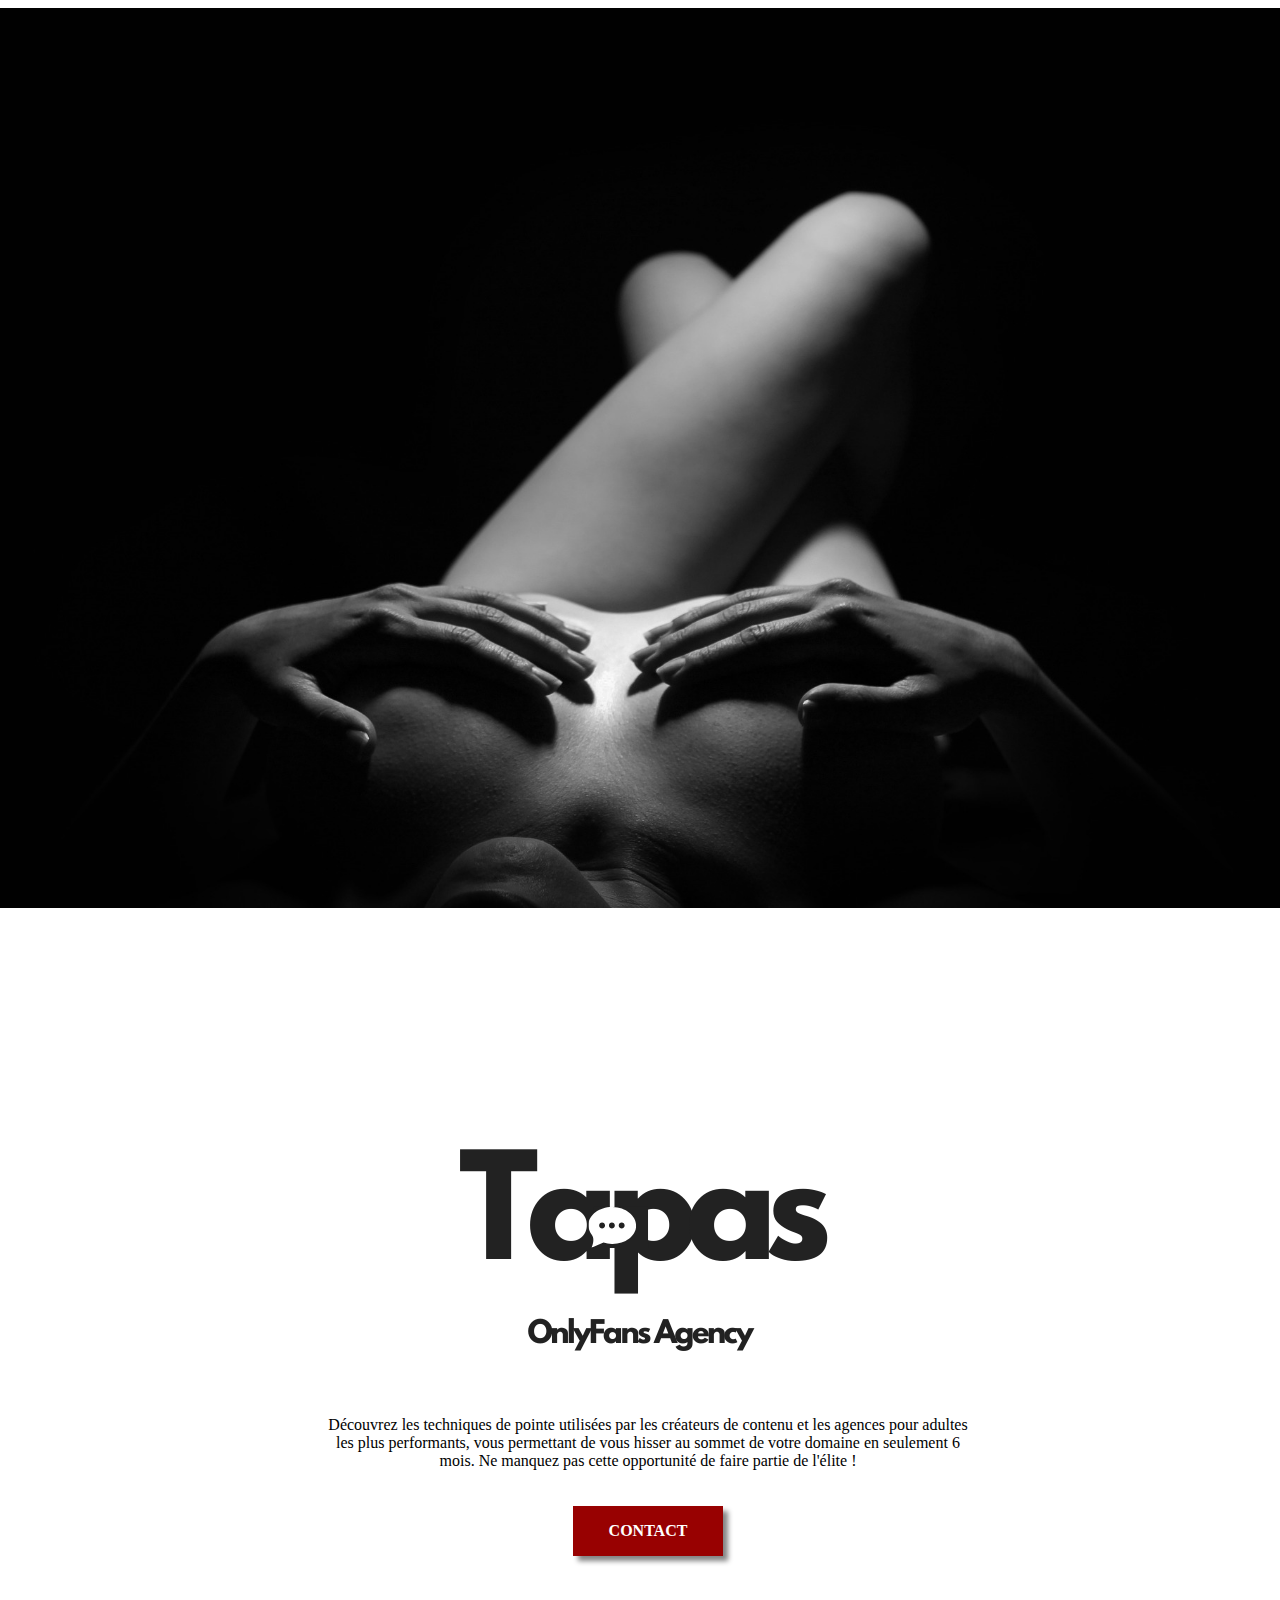
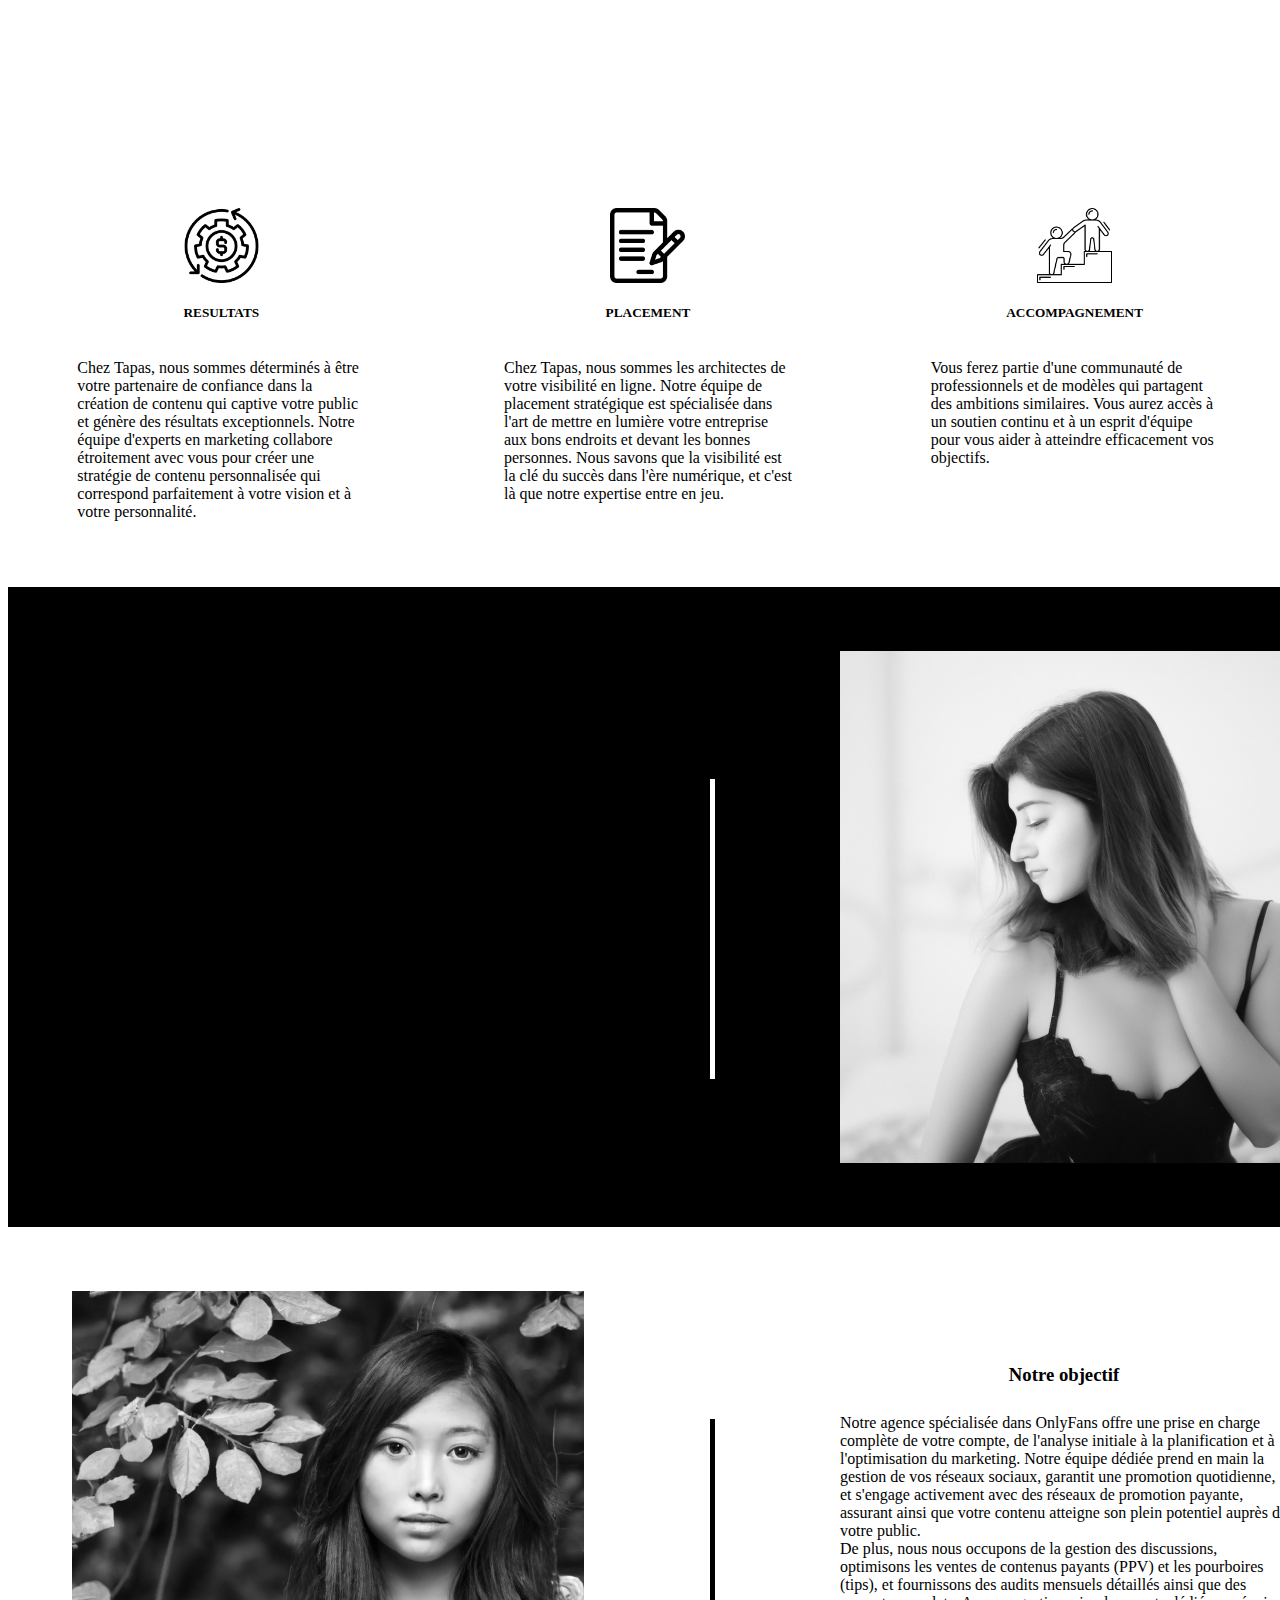
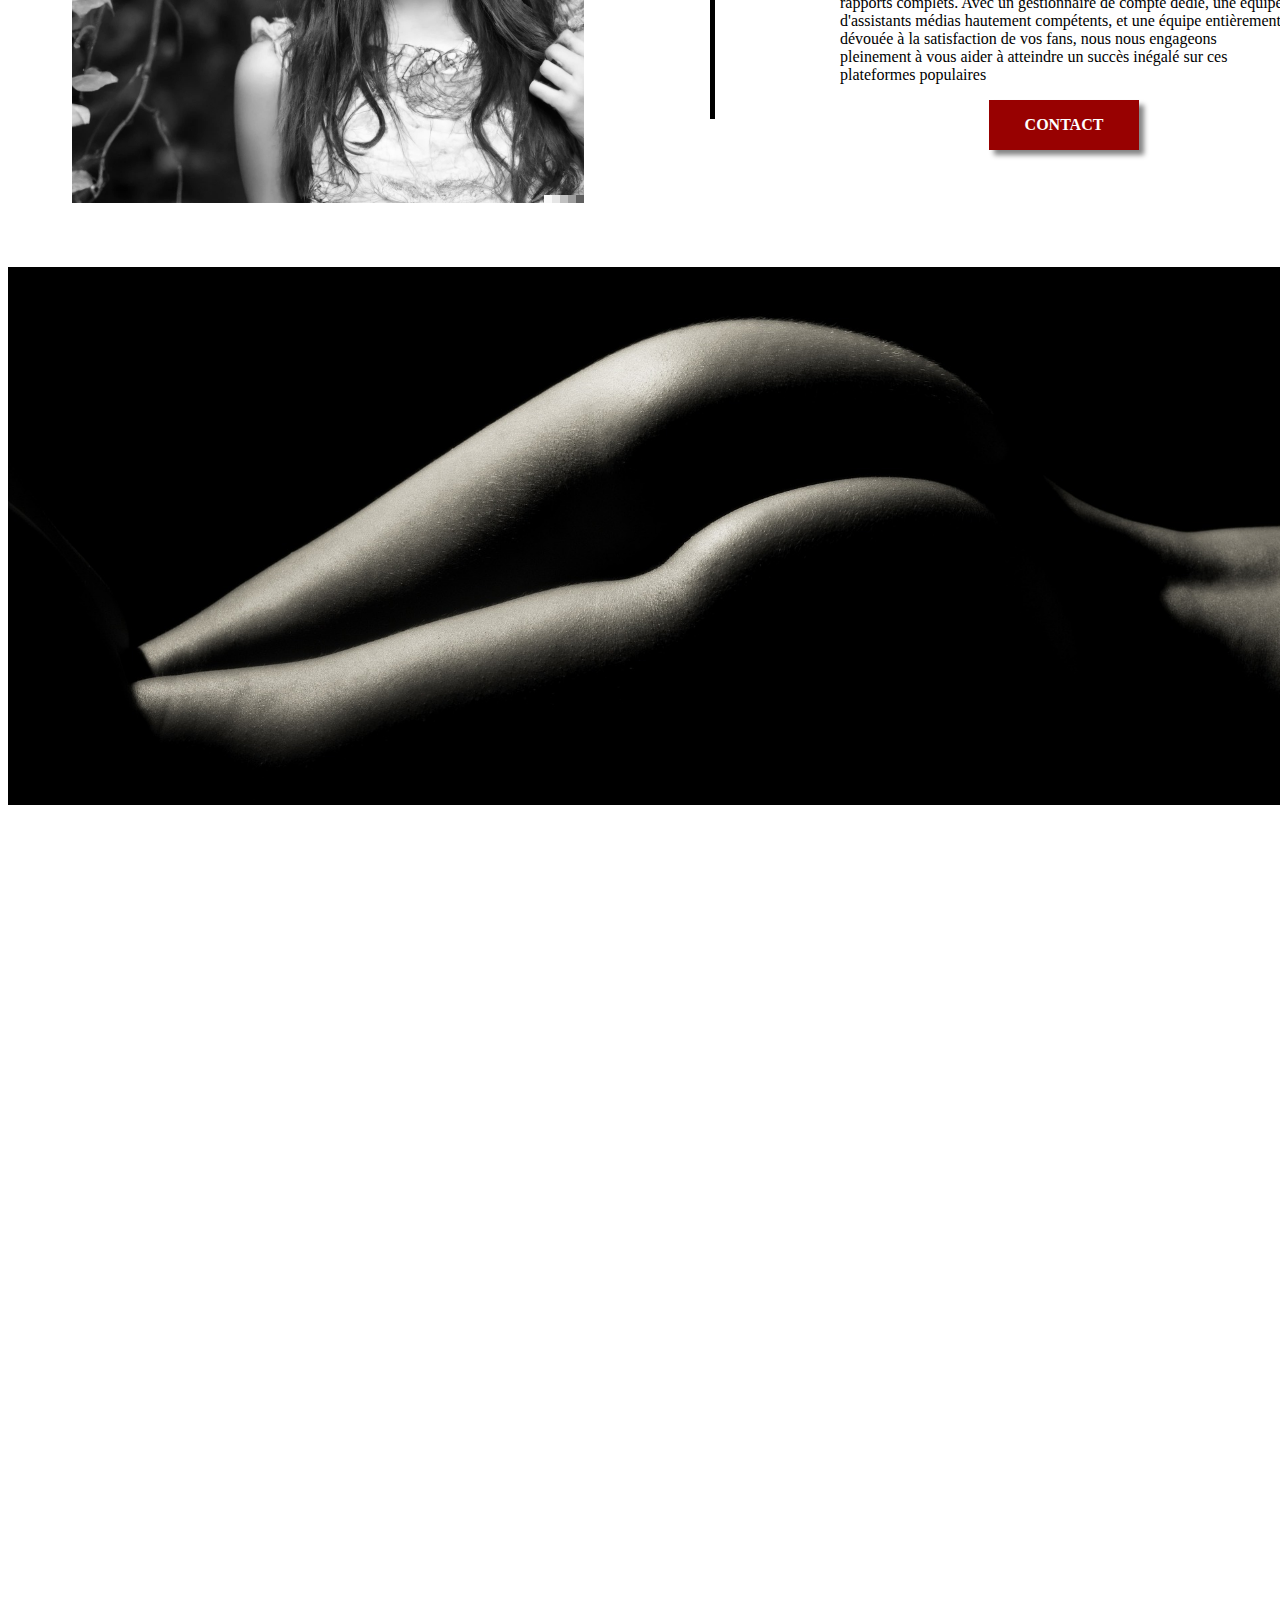
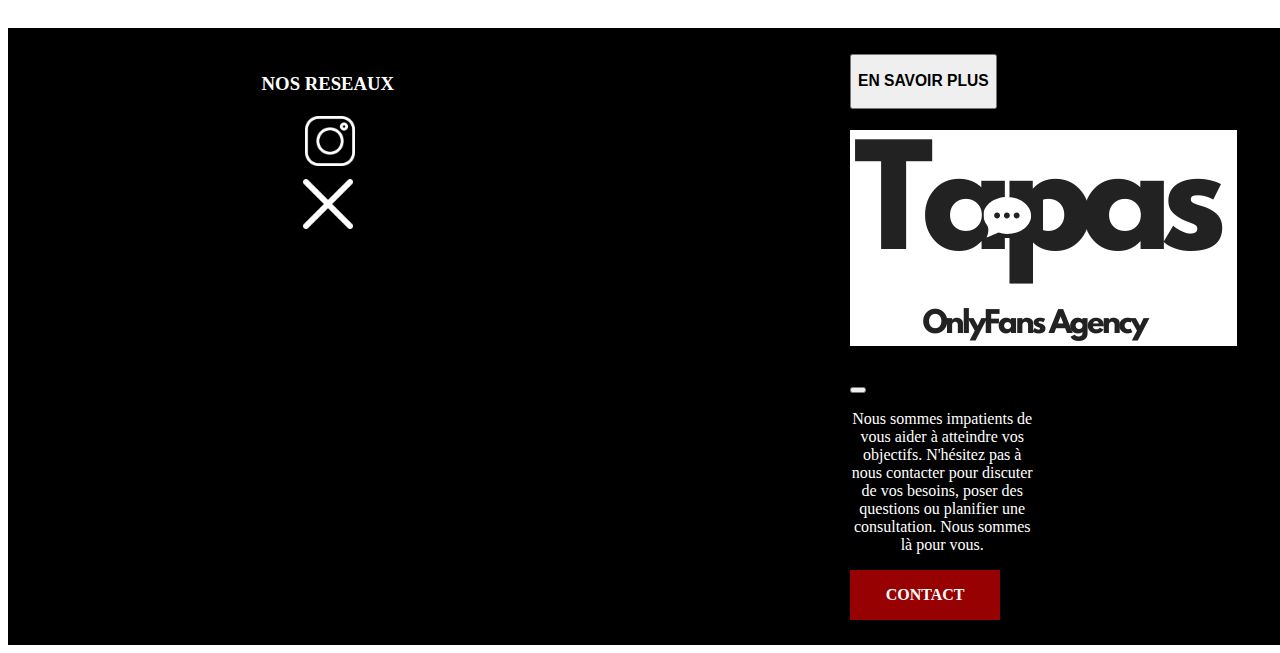
==== commit a3ab9765: "Add files via upload" ====
--- a/index.html
+++ b/index.html
@@ -57,7 +57,7 @@
 
 
 
-    <div>
+    <div class="divphotofemme">
         <img src="photos/femmejambe.jpg" alt="photo d'une femme" class="photofemme">
     </div>
 
@@ -176,7 +176,7 @@
     <footer>
         <div class="reseaux">
             <h3 class="fw-bold">NOS RESEAUX</h3>
-            <a href="https://instagram.com/tapasagency?igshid=NzZhOTFlYzFmZQ==" target="_blank"
+            <a href="https://instagram.com/tapasonlyfansagency?igshid=NzZhOTFlYzFmZQ==" target="_blank"
                 rel="noopener noreferrer"><img src="photos/instagram(2).png" alt="" class="logo"></a>
             <img src="photos/x.png" alt="" class="logo">
         </div>
--- a/style.css
+++ b/style.css
@@ -1,4 +1,8 @@
+
+@import url('https://fonts.googleapis.com/css2?family=Roboto:ital,wght@0,400;0,500;0,700;1,500&display=swap');
+
 @media only screen and (min-width: 767px) {
+
 
     body {
         width: 100%;
@@ -35,21 +39,34 @@
     }
 
       .textnavbar {
-
+        font-family: 'Roboto', sans-serif !important;
         height: 50px;
         background-color: #ffffff;
+        font-size: 20px;
         color: rgb(0, 0, 0);
+        font-weight: 700;
+        display: flex;
+        align-items: center;
+        justify-content: center;
+
+      }
+      .contactnavbar {
+        width: 150px;
+        height: 45px;
+        background-color: #980101;
+        color: white;
         font-weight: bold;
         display: flex;
         align-items: center;
         justify-content: center;
-
-      }
-      .contactnavbar {
-    
+        box-shadow: 5px 5px 5px rgba(0, 0, 0, 0.486);
+      }
+
+      .contactnavbar:hover {
         width: 150px;
-        height: 50px;
-        background-color: #980101;
+        height: 45px;
+        background-color: #000000;
+        transition: 0.5s;
         color: white;
         font-weight: bold;
         display: flex;
@@ -57,9 +74,17 @@
         justify-content: center;
         box-shadow: 5px 5px 5px rgba(0, 0, 0, 0.486);
       }
-      
+      .divphotofemme {
+        background-color: black;
+        display: flex;
+        align-items: center;
+        justify-content: center;
+      }
       .photofemme {
         z-index: 1;
+        height: 100vh;
+        width: auto;
+        background-color: #000000;
       }
       
       .photofemme:after {
@@ -108,6 +133,19 @@
         box-shadow: 5px 5px 5px rgba(0, 0, 0, 0.486);
     }
     
+    .boutoncontactsection1:hover {
+        width: 150px;
+        height: 50px;
+        background-color: #000000;
+        transition: 0.5s;
+        color: white;
+        font-weight: bold;
+        display: flex;
+        align-items: center;
+        justify-content: center;
+        box-shadow: 5px 5px 5px rgba(0, 0, 0, 0.486);
+    }
+
     .cardsection1 {
         display: flex;
         flex-direction: row;
